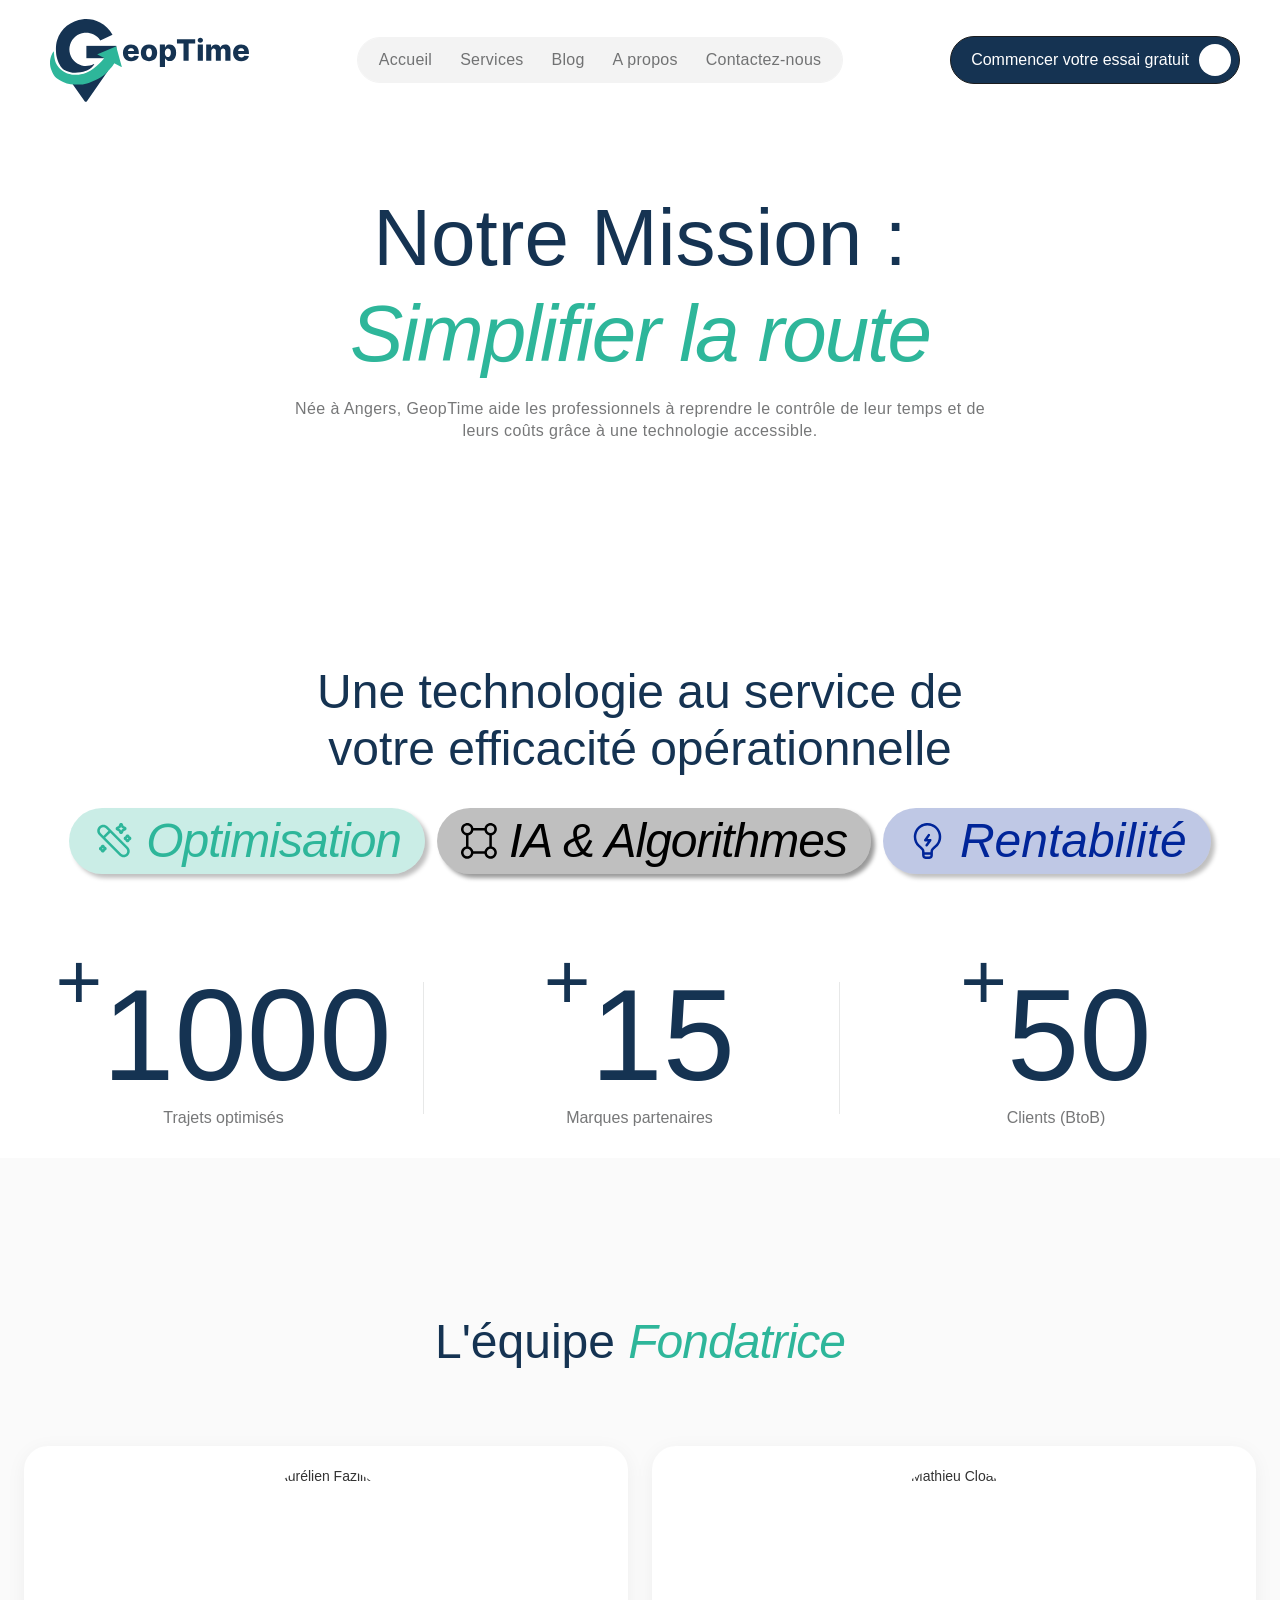
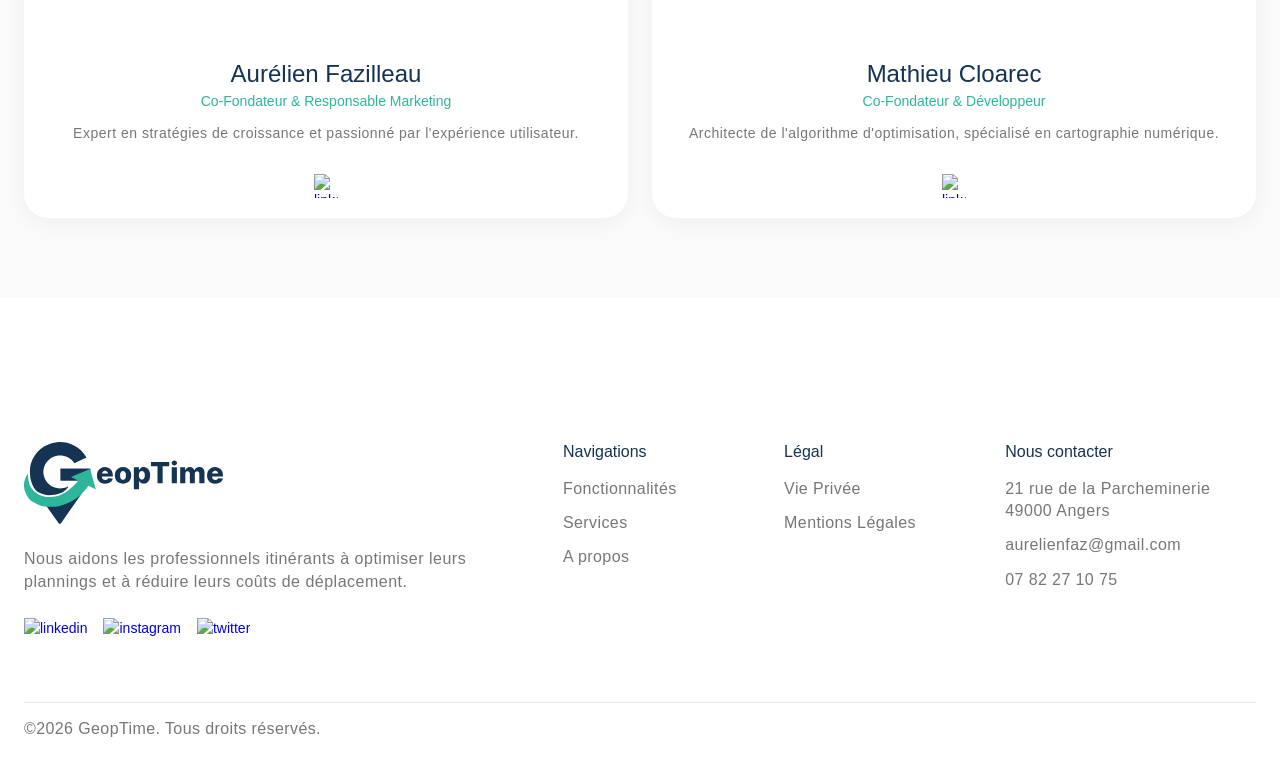
==== about.html @ b8256a30 "upload about page" ====
<!DOCTYPE html>
<html lang="fr">
<head>
    <meta charset="utf-8"/>
    <title>Qui sommes-nous ? - GeopTime</title>
    <link href="assets/style.css" rel="stylesheet" type="text/css"/>
    <link href="https://fonts.googleapis.com" rel="preconnect"/>
    <link href="https://fonts.gstatic.com" rel="preconnect" crossorigin="anonymous"/>
    <script type="text/javascript">
        WebFont.load({ google: { families: ["Inter Tight:regular,500,600,700,800,900,italic", "Instrument Serif:regular,italic"] } });
    </script>
    <link rel="icon" type="image/svg" href="assets/icon.svg">
</head>     
<body class="body">
    <div class="main">
        <div class="div-block-47">
            <div class="navbar-logo-left">
                <div role="banner" class="navbar-logo-left-container shadow-three w-nav">
                    <div class="navbar-wrapper-3">
                            <div class="div-block-2">
                                <a href="/" aria-current="page" class="navbar-brand-2 w-nav-brand w--current">
                                    <img loading="lazy" src="assets/logo_h.svg" width="200px" height="auto" alt="GeopTime" style="margin-left: 10px;"/>
                                </a>
                            </div>
                            <ul role="list" class="nav-menu-two-2 w-list-unstyled">
                                <li class="list-item-14">
                                    <a href="index.html" class="nav-link-4">Accueil</a>
                                    <a href="services.html" class="nav-link-4">Services</a>
                                    <a href="blog.html" class="nav-link-4">Blog</a>
                                    <a href="about.html" class="nav-link-4">A propos</a>
                                    <a href="contact.html" class="nav-link-4">Contactez-nous</a>
                                </li>
                            </ul>
                            <div class="div-block-50">
                                <div class="div-block-53">
                                    <img loading="lazy" alt="menu-icon" src="https://cdn.prod.website-files.com/67a5fb8bc33c7f25ab4e52d9/68e4b4ad148fb73ce88066c5_menu-icon.svg" class="image-28"/>
                                </div>
                                <a href="contact.html" class="c2a-button w-inline-block">
                                    <div class="text-block-5">Commencer votre essai gratuit</div>
                                    <div class="btn-icon">
                                        <img src="https://cdn.prod.website-files.com/67a5fb8bc33c7f25ab4e52d9/67a9e2599fa438b2b5ca91b6_arrow-top-right.png" loading="lazy" width="8" height="8" alt=""/>
                                    </div>
                                </a>
                            </div>
                        </div>
                </div>
            </div>
        </div>

        <section class="section">
            <div class="w-layout-blockcontainer container-main w-container">
                <h1 class="hero-heading-h1">Notre Mission : <br><span class="italic-span">Simplifier la route</span></h1>
                <p class="para-txt">Née à Angers, GeopTime aide les professionnels à reprendre le contrôle de leur temps et de leurs coûts grâce à une technologie accessible.</p>
            </div>
        </section>

        <section id="about-us" class="home-about-section">
                <div class="w-layout-blockcontainer container-4 w-container">
                    <div class="crafting-bedge-section">
                        <div class="heading-txt">
                            <h2 class="crafting-heading">Une technologie au service de<br>votre efficacité opérationnelle</h2>
                            <div class="bedges-wrapper">
                                <div class="creativity-bedge">
                                    <img src="assets/img/creativity.svg" loading="lazy" alt="creativity-icon" class="creativity-img"/>
                                    <p class="creativity-txt">Optimisation</p>
                                </div>
                                <div class="innovation-bedge">
                                    <img src="assets/img/innovation.svg" loading="lazy" alt="innovation-icon" class="innovation-img"/>
                                    <p class="innovation-txt">IA & Algorithmes</p>
                                </div>
                                <div class="strategy-bedge">
                                    <img src="assets/img/strategy.svg" loading="lazy" alt="strategy-icon" class="strategy-img"/>
                                    <p class="strategy-txt">Rentabilité</p>
                                </div>
                            </div>
                        </div>
                        <div class="count-block">
                            <div class="count-div-wrapper">
                                <div class="div-block-190">
                                    <div class="count-div">
                                        <p class="plus">+</p>
                                        <p class="count">1000</p>
                                    </div>
                                    <p class="descp">Trajets optimisés</p>
                                </div>
                                <div class="count-sec-divider"></div>
                            </div>
                            <div class="count-div-wrapper">
                                <div class="div-block-190">
                                    <div class="div-block-194">
                                        <p class="plus">+</p>
                                        <p class="count">15</p>
                                    </div>
                                    <p class="descp">Marques partenaires</p>
                                </div>
                                <div class="count-sec-divider"></div>
                            </div>
                            <div class="div-block-190">
                                <div class="div-block-195">
                                    <p class="plus">+</p>
                                    <p class="count">50</p>
                                </div>
                                <p class="descp">Clients (BtoB)</p>
                            </div>
                        </div>
                    </div>
                </div>
            </section>

        <section id="team" class="home-our-team-sec" style="background-color: #fafafa; padding-bottom: 80px;">
            <div class="w-layout-blockcontainer container-7 w-container">
                <div class="w-layout-grid ourteam-heading-div">
                    <h2 class="creative-mind-heading">
                        L'équipe <span class="text-span-14">Fondatrice</span>
                    </h2>
                </div>
                <div class="w-layout-grid creative-mind-wrapper" style="justify-content: center;">
                    
                    <div class="profile-card" style="background: white; padding: 20px; border-radius: 24px; box-shadow: 0 4px 20px rgba(0,0,0,0.05); text-align: center;">
                        <img src="https://media.licdn.com/dms/image/v2/D4E03AQGhKrL7Euvndg/profile-displayphoto-crop_800_800/B4EZoHq_W.IIAI-/0/1761065301917?e=1764806400&v=beta&t=icU5Evci-pTQ24hAZL6kHq4iFW3IH0SyaAVlCKSe5Kk" alt="Aurélien Fazilleau" loading="lazy" style="border-radius: 50%; width: 150px; height: 150px; object-fit: cover; margin: 0 auto;"/>
                        <div class="creative-descp-block" style="margin-top: 20px;">
                            <p class="creative-block-title">Aurélien Fazilleau</p>
                            <div class="position-txt" style="color: var(--Primary);">Co-Fondateur & Responsable Marketing</div>
                            <p class="text-block-32" style="font-size: 14px; margin-top: 10px;">Expert en stratégies de croissance et passionné par l'expérience utilisateur.</p>
                            <div class="social-link-div">
                                <a href="https://www.linkedin.com/in/aurélien-fazilleau/" class="linkedin-link w-inline-block">
                                    <img width="24" height="24" alt="linkedin" src="https://cdn.prod.website-files.com/67a5fb8bc33c7f25ab4e52d9/67addc10396a59bde77d300f_linkedin.png" loading="lazy"/>
                                </a>
                            </div>
                        </div>
                    </div>

                    <div class="profile-card" style="background: white; padding: 20px; border-radius: 24px; box-shadow: 0 4px 20px rgba(0,0,0,0.05); text-align: center;">
                        <img src="https://media.licdn.com/dms/image/v2/D4E03AQGhbPMx601xYA/profile-displayphoto-shrink_800_800/profile-displayphoto-shrink_800_800/0/1665737316664?e=1764806400&v=beta&t=yJ6EFr8HQFhx4Uvljdww2W6RZl_rxU_sUHutITCj3a4" alt="Mathieu Cloarec" loading="lazy" style="border-radius: 50%; width: 150px; height: 150px; object-fit: cover; margin: 0 auto;"/>
                        <div class="creative-descp-block" style="margin-top: 20px;">
                            <p class="creative-block-title">Mathieu Cloarec</p>
                            <div class="position-txt" style="color: var(--Primary);">Co-Fondateur & Développeur</div>
                            <p class="text-block-32" style="font-size: 14px; margin-top: 10px;">Architecte de l'algorithme d'optimisation, spécialisé en cartographie numérique.</p>
                            <div class="social-link-div">
                                <a href="https://www.linkedin.com/in/mathieu-cloarec-8116b4253/" class="linkedin-link w-inline-block">
                                    <img width="24" height="24" alt="linkedin" src="https://cdn.prod.website-files.com/67a5fb8bc33c7f25ab4e52d9/67addc10396a59bde77d300f_linkedin.png" loading="lazy"/>
                                </a>
                            </div>
                        </div>
                    </div>

                </div>
            </div>
        </section>

        <footer class="footer">
                <div class="w-layout-blockcontainer container-14 w-container">
                    <div class="w-layout-hflex grid-19">
                        <div class="footer-column-1">
                            <div>
                                <img src="assets/logo_h.svg" width="200px" height="auto" loading="lazy" alt="GeopTime"/>
                            </div>
                            <div class="text-block-32">Nous aidons les professionnels itinérants à optimiser leurs plannings et à réduire leurs coûts de déplacement.</div>
                            <div class="div-block-42">
                                <a href="https://www.linkedin.com/company/geoptimee" class="footer-social-icon w-inline-block">
                                    <img src="https://cdn.prod.website-files.com/67a5fb8bc33c7f25ab4e52d9/67b02256c742c6b7cb28f718_si-linkedin.svg" loading="lazy" alt="linkedin"/>
                                </a>
                                <a href="https://www.instagram.com/geoptime/" class="footer-social-icon w-inline-block">
                                    <img src="https://cdn.prod.website-files.com/67a5fb8bc33c7f25ab4e52d9/67b02256f67a8cad36930a39_si-insta.svg" loading="lazy" alt="instagram"/>
                                </a>
                                <a href="https://x.com/geoptime" class="footer-social-icon w-inline-block">
                                    <img src="https://cdn.prod.website-files.com/67a5fb8bc33c7f25ab4e52d9/67b02255b31413b811c048ab_si-twitter.svg" loading="lazy" alt="twitter"/>
                                </a>
                            </div>
                        </div>
                        <div class="w-layout-hflex flex-block-2">
                            <div class="footer-column-2">
                                <div class="title">Navigations</div>
                                <ul role="list" class="list-5 w-list-unstyled">
                                    <li class="list-item-9">
                                        <a href="#services" class="navigation-link for-footer w-inline-block">
                                            <div class="nav-text">Fonctionnalités</div>
                                        </a>
                                    </li>
                                    <li class="list-item-9">
                                        <a href="#services" class="navigation-link for-footer w-inline-block">
                                            <div class="nav-text">Services</div>
                                        </a>
                                    </li>
                                    <li class="list-item-9">
                                        <a href="#about-us" class="navigation-link for-footer w-inline-block">
                                            <div class="nav-text">A propos</div>
                                        </a>
                                    </li>
                                </ul>
                            </div>
                            <div class="footer-column-3">
                                <div class="title">Légal</div>
                                <ul role="list" class="list-5 w-list-unstyled">
                                    <li class="list-item-9">
                                        <a href="/terms" class="navigation-link for-footer w-inline-block">
                                            <div class="nav-text">Vie Privée</div>
                                        </a>
                                    </li>
                                    <li class="list-item-9">
                                        <a href="/legal" class="navigation-link for-footer w-inline-block">
                                            <div class="nav-text">Mentions Légales</div>
                                        </a>
                                    </li>
                                </ul>
                            </div>
                            <div class="footer-column-4">
                                <div class="title">Nous contacter</div>
                                <ul role="list" class="list-5 w-list-unstyled">
                                    <li class="list-item-9">
                                        <a href="https://maps.google.com/?q=21+rue+de+la+Parcheminerie+49000+Angers" target="_blank" class="navigation-link for-footer w-inline-block">
                                            <div class="text-block-32">21 rue de la Parcheminerie<br>49000 Angers</div>
                                        </a>
                                    </li>
                                    <li class="list-item-9">
                                        <a href="mailto:aurelienfaz@gmail.com" class="navigation-link for-footer w-inline-block">
                                            <div class="nav-text">aurelienfaz@gmail.com</div>
                                        </a>
                                    </li>
                                    <li class="list-item-9">
                                        <a href="tel:0782271075" class="navigation-link for-footer w-inline-block">
                                            <div class="nav-text">07 82 27 10 75</div>
                                        </a>
                                    </li>
                                </ul>
                            </div>
                        </div>
                    </div>
                    <div class="div-block-43">
                        <div class="w-layout-blockcontainer container-15 w-container">
                            <div class="div-block-209">
                                <div class="text-block-33">
                                    ©2026 GeopTime. Tous droits réservés.
                                </div>
                            </div>
                        </div>
                    </div>
                </div>
            </footer>
    </div>
</body>
</html>
---- assets/style.css ----
:root {
    /* Main Colors */
    --Primary: #2EB69A;
    --PrimaryRGB: 46, 182, 154;
    --PrimaryBG: rgba(var(--PrimaryRGB), 0.25);

    --Secondary: #153352;
    --SecondaryRGB: 21, 51, 82;
    --SecondaryBG: rgba(var(--SecondaryRGB), 0.25);

    --Blue: #002599;
    --BlueRGB: 0, 37, 153;
    --BlueBG: rgba(var(--BlueRGB), 0.25);

    --Black: #000000;
    --BlackRGB: 0, 0, 0;
    --BlackBG: rgba(var(--BlackRGB), 0.25);

    --White: #ffffff;
    --WhiteRGB: 255, 255, 255;
    --WhiteBG: rgba(var(--WhiteRGB), 0.25);

}

html {
  -webkit-text-size-adjust: 100%;
  -ms-text-size-adjust: 100%;
  font-family: sans-serif;
}

body {
  margin: 0;
}

article, aside, details, figcaption, figure, footer, header, hgroup, main, menu, nav, section, summary {
  display: block;
}

audio, canvas, progress, video {
  vertical-align: baseline;
  display: inline-block;
}

audio:not([controls]) {
  height: 0;
  display: none;
}

[hidden], template {
  display: none;
}

a {
  background-color: #0000;
}

a:active, a:hover {
  outline: 0;
}

abbr[title] {
  border-bottom: 1px dotted;
}

b, strong {
  font-weight: bold;
}

dfn {
  font-style: italic;
}

h1 {
  margin: .67em 0;
  font-size: 2em;
}

mark {
  color: #000;
  background: #ff0;
}

small {
  font-size: 80%;
}

sub, sup {
  vertical-align: baseline;
  font-size: 75%;
  line-height: 0;
  position: relative;
}

sup {
  top: -.5em;
}

sub {
  bottom: -.25em;
}

img {
  border: 0;
}

svg:not(:root) {
  overflow: hidden;
}

hr {
  box-sizing: content-box;
  height: 0;
}

pre {
  overflow: auto;
}

code, kbd, pre, samp {
  font-family: monospace;
  font-size: 1em;
}

button, input, optgroup, select, textarea {
  color: inherit;
  font: inherit;
  margin: 0;
}

button {
  overflow: visible;
}

button, select {
  text-transform: none;
}

button, html input[type="button"], input[type="reset"] {
  -webkit-appearance: button;
  cursor: pointer;
}

button[disabled], html input[disabled] {
  cursor: default;
}

button::-moz-focus-inner, input::-moz-focus-inner {
  border: 0;
  padding: 0;
}

input {
  line-height: normal;
}

input[type="checkbox"], input[type="radio"] {
  box-sizing: border-box;
  padding: 0;
}

input[type="number"]::-webkit-inner-spin-button, input[type="number"]::-webkit-outer-spin-button {
  height: auto;
}

input[type="search"] {
  -webkit-appearance: none;
}

input[type="search"]::-webkit-search-cancel-button, input[type="search"]::-webkit-search-decoration {
  -webkit-appearance: none;
}

legend {
  border: 0;
  padding: 0;
}

textarea {
  overflow: auto;
}

optgroup {
  font-weight: bold;
}

table {
  border-collapse: collapse;
  border-spacing: 0;
}

td, th {
  padding: 0;
}

span {color: var(--Primary);}

@font-face {
  font-family: webflow-icons;
  src: url("[data-uri]") format("truetype");
  font-weight: normal;
  font-style: normal;
}

[class^="w-icon-"], [class*=" w-icon-"] {
  speak: none;
  font-variant: normal;
  text-transform: none;
  -webkit-font-smoothing: antialiased;
  -moz-osx-font-smoothing: grayscale;
  font-style: normal;
  font-weight: normal;
  line-height: 1;
  font-family: webflow-icons !important;
}

.w-icon-slider-right:before {
  content: "";
}

.w-icon-slider-left:before {
  content: "";
}

.w-icon-nav-menu:before {
  content: "";
}

.w-icon-arrow-down:before, .w-icon-dropdown-toggle:before {
  content: "";
}

.w-icon-file-upload-remove:before {
  content: "";
}

.w-icon-file-upload-icon:before {
  content: "";
}

* {
  box-sizing: border-box;
}

html {
  height: 100%;
}

body {
  color: var(--Secondary);
  background-color: #fff;
  min-height: 100%;
  margin: 0;
  font-family: Arial, sans-serif;
  font-size: 14px;
  line-height: 20px;
}

img {
  vertical-align: middle;
  max-width: 100%;
  display: inline-block;
}

html.w-mod-touch * {
  background-attachment: scroll !important;
}

.w-block {
  display: block;
}

.w-inline-block {
  max-width: 100%;
  display: inline-block;
}

.w-clearfix:before, .w-clearfix:after {
  content: " ";
  grid-area: 1 / 1 / 2 / 2;
  display: table;
}

.w-clearfix:after {
  clear: both;
}

.w-hidden {
  display: none;
}

.w-button {
  color: #fff;
  line-height: inherit;
  cursor: pointer;
  background-color: #3898ec;
  border: 0;
  border-radius: 0;
  padding: 9px 15px;
  text-decoration: none;
  display: inline-block;
}

input.w-button {
  -webkit-appearance: button;
}

html[data-w-dynpage] [data-w-cloak] {
  color: var(--Secondary) !important;
}

.w-code-block {
  margin: unset;
}

pre.w-code-block code {
  all: inherit;
}

.w-optimization {
  display: contents;
}

.w-webflow-badge, .w-webflow-badge > img {
  box-sizing: unset;
  width: unset;
  height: unset;
  max-height: unset;
  max-width: unset;
  min-height: unset;
  min-width: unset;
  margin: unset;
  padding: unset;
  float: unset;
  clear: unset;
  border: unset;
  border-radius: unset;
  background: unset;
  background-image: unset;
  background-position: unset;
  background-size: unset;
  background-repeat: unset;
  background-origin: unset;
  background-clip: unset;
  background-attachment: unset;
  background-color: unset;
  box-shadow: unset;
  transform: unset;
  direction: unset;
  font-family: unset;
  font-weight: unset;
  color: unset;
  font-size: unset;
  line-height: unset;
  font-style: unset;
  font-variant: unset;
  text-align: unset;
  letter-spacing: unset;
  -webkit-text-decoration: unset;
  text-decoration: unset;
  text-indent: unset;
  text-transform: unset;
  list-style-type: unset;
  text-shadow: unset;
  vertical-align: unset;
  cursor: unset;
  white-space: unset;
  word-break: unset;
  word-spacing: unset;
  word-wrap: unset;
  transition: unset;
}

.w-webflow-badge {
  white-space: nowrap;
  cursor: pointer;
  box-shadow: 0 0 0 1px #0000001a, 0 1px 3px #0000001a;
  visibility: visible !important;
  opacity: 1 !important;
  z-index: 2147483647 !important;
  color: #aaadb0 !important;
  overflow: unset !important;
  background-color: #fff !important;
  border-radius: 3px !important;
  width: auto !important;
  height: auto !important;
  margin: 0 !important;
  padding: 6px !important;
  font-size: 12px !important;
  line-height: 14px !important;
  text-decoration: none !important;
  display: inline-block !important;
  position: fixed !important;
  inset: auto 12px 12px auto !important;
  transform: none !important;
}

.w-webflow-badge > img {
  position: unset;
  visibility: unset !important;
  opacity: 1 !important;
  vertical-align: middle !important;
  display: inline-block !important;
}

h1, h2, h3, h4, h5, h6 {
  margin-bottom: 10px;
  font-weight: bold;
}

h1 {
  margin-top: 20px;
  font-size: 38px;
  line-height: 44px;
}

h2 {
  margin-top: 20px;
  font-size: 32px;
  line-height: 36px;
}

h3 {
  margin-top: 20px;
  font-size: 24px;
  line-height: 30px;
}

h4 {
  margin-top: 10px;
  font-size: 18px;
  line-height: 24px;
}

h5 {
  margin-top: 10px;
  font-size: 14px;
  line-height: 20px;
}

h6 {
  margin-top: 10px;
  font-size: 12px;
  line-height: 18px;
}

p {
  margin-top: 0;
  margin-bottom: 10px;
}

blockquote {
  border-left: 5px solid #e2e2e2;
  margin: 0 0 10px;
  padding: 10px 20px;
  font-size: 18px;
  line-height: 22px;
}

figure {
  margin: 0 0 10px;
}

figcaption {
  text-align: center;
  margin-top: 5px;
}

ul, ol {
  margin-top: 0;
  margin-bottom: 10px;
  padding-left: 40px;
}

.w-list-unstyled {
  padding-left: 0;
  list-style: none;
}

.w-embed:before, .w-embed:after {
  content: " ";
  grid-area: 1 / 1 / 2 / 2;
  display: table;
}

.w-embed:after {
  clear: both;
}

.w-video {
  width: 100%;
  padding: 0;
  position: relative;
}

.w-video iframe, .w-video object, .w-video embed {
  border: none;
  width: 100%;
  height: 100%;
  position: absolute;
  top: 0;
  left: 0;
}

fieldset {
  border: 0;
  margin: 0;
  padding: 0;
}

button, [type="button"], [type="reset"] {
  cursor: pointer;
  -webkit-appearance: button;
  border: 0;
}

.w-form {
  margin: 0 0 15px;
}

.w-form-done {
  text-align: center;
  background-color: #ddd;
  padding: 20px;
  display: none;
}

.w-form-fail {
  background-color: #ffdede;
  margin-top: 10px;
  padding: 10px;
  display: none;
}

label {
  margin-bottom: 5px;
  font-weight: bold;
  display: block;
}

.w-input, .w-select {
  color: #333;
  vertical-align: middle;
  background-color: #fff;
  border: 1px solid #ccc;
  width: 100%;
  height: 38px;
  margin-bottom: 10px;
  padding: 8px 12px;
  font-size: 14px;
  line-height: 1.42857;
  display: block;
}

.w-input::placeholder, .w-select::placeholder {
  color: #999;
}

.w-input:focus, .w-select:focus {
  border-color: #3898ec;
  outline: 0;
}

.w-input[disabled], .w-select[disabled], .w-input[readonly], .w-select[readonly], fieldset[disabled] .w-input, fieldset[disabled] .w-select {
  cursor: not-allowed;
}

.w-input[disabled]:not(.w-input-disabled), .w-select[disabled]:not(.w-input-disabled), .w-input[readonly], .w-select[readonly], fieldset[disabled]:not(.w-input-disabled) .w-input, fieldset[disabled]:not(.w-input-disabled) .w-select {
  background-color: #eee;
}

textarea.w-input, textarea.w-select {
  height: auto;
}

.w-select {
  background-color: #f3f3f3;
}

.w-select[multiple] {
  height: auto;
}

.w-form-label {
  cursor: pointer;
  margin-bottom: 0;
  font-weight: normal;
  display: inline-block;
}

.w-radio {
  margin-bottom: 5px;
  padding-left: 20px;
  display: block;
}

.w-radio:before, .w-radio:after {
  content: " ";
  grid-area: 1 / 1 / 2 / 2;
  display: table;
}

.w-radio:after {
  clear: both;
}

.w-radio-input {
  float: left;
  margin: 3px 0 0 -20px;
  line-height: normal;
}

.w-file-upload {
  margin-bottom: 10px;
  display: block;
}

.w-file-upload-input {
  opacity: 0;
  z-index: -100;
  width: .1px;
  height: .1px;
  position: absolute;
  overflow: hidden;
}

.w-file-upload-default, .w-file-upload-uploading, .w-file-upload-success {
  color: #333;
  display: inline-block;
}

.w-file-upload-error {
  margin-top: 10px;
  display: block;
}

.w-file-upload-default.w-hidden, .w-file-upload-uploading.w-hidden, .w-file-upload-error.w-hidden, .w-file-upload-success.w-hidden {
  display: none;
}

.w-file-upload-uploading-btn {
  cursor: pointer;
  background-color: #fafafa;
  border: 1px solid #ccc;
  margin: 0;
  padding: 8px 12px;
  font-size: 14px;
  font-weight: normal;
  display: flex;
}

.w-file-upload-file {
  background-color: #fafafa;
  border: 1px solid #ccc;
  flex-grow: 1;
  justify-content: space-between;
  margin: 0;
  padding: 8px 9px 8px 11px;
  display: flex;
}

.w-file-upload-file-name {
  font-size: 14px;
  font-weight: normal;
  display: block;
}

.w-file-remove-link {
  cursor: pointer;
  width: auto;
  height: auto;
  margin-top: 3px;
  margin-left: 10px;
  padding: 3px;
  display: block;
}

.w-icon-file-upload-remove {
  margin: auto;
  font-size: 10px;
}

.w-file-upload-error-msg {
  color: #ea384c;
  padding: 2px 0;
  display: inline-block;
}

.w-file-upload-info {
  padding: 0 12px;
  line-height: 38px;
  display: inline-block;
}

.w-file-upload-label {
  cursor: pointer;
  background-color: #fafafa;
  border: 1px solid #ccc;
  margin: 0;
  padding: 8px 12px;
  font-size: 14px;
  font-weight: normal;
  display: inline-block;
}

.w-icon-file-upload-icon, .w-icon-file-upload-uploading {
  width: 20px;
  margin-right: 8px;
  display: inline-block;
}

.w-icon-file-upload-uploading {
  height: 20px;
}

.w-container {
  max-width: 940px;
  margin-left: auto;
  margin-right: auto;
}

.w-container:before, .w-container:after {
  content: " ";
  grid-area: 1 / 1 / 2 / 2;
  display: table;
}

.w-container:after {
  clear: both;
}

.w-container .w-row {
  margin-left: -10px;
  margin-right: -10px;
}

.w-row:before, .w-row:after {
  content: " ";
  grid-area: 1 / 1 / 2 / 2;
  display: table;
}

.w-row:after {
  clear: both;
}

.w-row .w-row {
  margin-left: 0;
  margin-right: 0;
}

.w-col {
  float: left;
  width: 100%;
  min-height: 1px;
  padding-left: 10px;
  padding-right: 10px;
  position: relative;
}

.w-col .w-col {
  padding-left: 0;
  padding-right: 0;
}

.w-col-1 {
  width: 8.33333%;
}

.w-col-2 {
  width: 16.6667%;
}

.w-col-3 {
  width: 25%;
}

.w-col-4 {
  width: 33.3333%;
}

.w-col-5 {
  width: 41.6667%;
}

.w-col-6 {
  width: 50%;
}

.w-col-7 {
  width: 58.3333%;
}

.w-col-8 {
  width: 66.6667%;
}

.w-col-9 {
  width: 75%;
}

.w-col-10 {
  width: 83.3333%;
}

.w-col-11 {
  width: 91.6667%;
}

.w-col-12 {
  width: 100%;
}

.w-hidden-main {
  display: none !important;
}

@media screen and (max-width: 991px) {
  .w-container {
    max-width: 728px;
  }

  .w-hidden-main {
    display: inherit !important;
  }

  .w-hidden-medium {
    display: none !important;
  }

  .w-col-medium-1 {
    width: 8.33333%;
  }

  .w-col-medium-2 {
    width: 16.6667%;
  }

  .w-col-medium-3 {
    width: 25%;
  }

  .w-col-medium-4 {
    width: 33.3333%;
  }

  .w-col-medium-5 {
    width: 41.6667%;
  }

  .w-col-medium-6 {
    width: 50%;
  }

  .w-col-medium-7 {
    width: 58.3333%;
  }

  .w-col-medium-8 {
    width: 66.6667%;
  }

  .w-col-medium-9 {
    width: 75%;
  }

  .w-col-medium-10 {
    width: 83.3333%;
  }

  .w-col-medium-11 {
    width: 91.6667%;
  }

  .w-col-medium-12 {
    width: 100%;
  }

  .w-col-stack {
    width: 100%;
    left: auto;
    right: auto;
  }
}

@media screen and (max-width: 767px) {
  .w-hidden-main, .w-hidden-medium {
    display: inherit !important;
  }

  .w-hidden-small {
    display: none !important;
  }

  .w-row, .w-container .w-row {
    margin-left: 0;
    margin-right: 0;
  }

  .w-col {
    width: 100%;
    left: auto;
    right: auto;
  }

  .w-col-small-1 {
    width: 8.33333%;
  }

  .w-col-small-2 {
    width: 16.6667%;
  }

  .w-col-small-3 {
    width: 25%;
  }

  .w-col-small-4 {
    width: 33.3333%;
  }

  .w-col-small-5 {
    width: 41.6667%;
  }

  .w-col-small-6 {
    width: 50%;
  }

  .w-col-small-7 {
    width: 58.3333%;
  }

  .w-col-small-8 {
    width: 66.6667%;
  }

  .w-col-small-9 {
    width: 75%;
  }

  .w-col-small-10 {
    width: 83.3333%;
  }

  .w-col-small-11 {
    width: 91.6667%;
  }

  .w-col-small-12 {
    width: 100%;
  }
}

@media screen and (max-width: 479px) {
  .w-container {
    max-width: none;
  }

  .w-hidden-main, .w-hidden-medium, .w-hidden-small {
    display: inherit !important;
  }

  .w-hidden-tiny {
    display: none !important;
  }

  .w-col {
    width: 100%;
  }

  .w-col-tiny-1 {
    width: 8.33333%;
  }

  .w-col-tiny-2 {
    width: 16.6667%;
  }

  .w-col-tiny-3 {
    width: 25%;
  }

  .w-col-tiny-4 {
    width: 33.3333%;
  }

  .w-col-tiny-5 {
    width: 41.6667%;
  }

  .w-col-tiny-6 {
    width: 50%;
  }

  .w-col-tiny-7 {
    width: 58.3333%;
  }

  .w-col-tiny-8 {
    width: 66.6667%;
  }

  .w-col-tiny-9 {
    width: 75%;
  }

  .w-col-tiny-10 {
    width: 83.3333%;
  }

  .w-col-tiny-11 {
    width: 91.6667%;
  }

  .w-col-tiny-12 {
    width: 100%;
  }
}

.w-widget {
  position: relative;
}

.w-widget-map {
  width: 100%;
  height: 400px;
}

.w-widget-map label {
  width: auto;
  display: inline;
}

.w-widget-map img {
  max-width: inherit;
}

.w-widget-map .gm-style-iw {
  text-align: center;
}

.w-widget-map .gm-style-iw > button {
  display: none !important;
}

.w-widget-twitter {
  overflow: hidden;
}

.w-widget-twitter-count-shim {
  vertical-align: top;
  text-align: center;
  background: #fff;
  border: 1px solid #758696;
  border-radius: 3px;
  width: 28px;
  height: 20px;
  display: inline-block;
  position: relative;
}

.w-widget-twitter-count-shim * {
  pointer-events: none;
  -webkit-user-select: none;
  user-select: none;
}

.w-widget-twitter-count-shim .w-widget-twitter-count-inner {
  text-align: center;
  color: #999;
  font-family: serif;
  font-size: 15px;
  line-height: 12px;
  position: relative;
}

.w-widget-twitter-count-shim .w-widget-twitter-count-clear {
  display: block;
  position: relative;
}

.w-widget-twitter-count-shim.w--large {
  width: 36px;
  height: 28px;
}

.w-widget-twitter-count-shim.w--large .w-widget-twitter-count-inner {
  font-size: 18px;
  line-height: 18px;
}

.w-widget-twitter-count-shim:not(.w--vertical) {
  margin-left: 5px;
  margin-right: 8px;
}

.w-widget-twitter-count-shim:not(.w--vertical).w--large {
  margin-left: 6px;
}

.w-widget-twitter-count-shim:not(.w--vertical):before, .w-widget-twitter-count-shim:not(.w--vertical):after {
  content: " ";
  pointer-events: none;
  border: solid #0000;
  width: 0;
  height: 0;
  position: absolute;
  top: 50%;
  left: 0;
}

.w-widget-twitter-count-shim:not(.w--vertical):before {
  border-width: 4px;
  border-color: #75869600 #5d6c7b #75869600 #75869600;
  margin-top: -4px;
  margin-left: -9px;
}

.w-widget-twitter-count-shim:not(.w--vertical).w--large:before {
  border-width: 5px;
  margin-top: -5px;
  margin-left: -10px;
}

.w-widget-twitter-count-shim:not(.w--vertical):after {
  border-width: 4px;
  border-color: #fff0 #fff #fff0 #fff0;
  margin-top: -4px;
  margin-left: -8px;
}

.w-widget-twitter-count-shim:not(.w--vertical).w--large:after {
  border-width: 5px;
  margin-top: -5px;
  margin-left: -9px;
}

.w-widget-twitter-count-shim.w--vertical {
  width: 61px;
  height: 33px;
  margin-bottom: 8px;
}

.w-widget-twitter-count-shim.w--vertical:before, .w-widget-twitter-count-shim.w--vertical:after {
  content: " ";
  pointer-events: none;
  border: solid #0000;
  width: 0;
  height: 0;
  position: absolute;
  top: 100%;
  left: 50%;
}

.w-widget-twitter-count-shim.w--vertical:before {
  border-width: 5px;
  border-color: #5d6c7b #75869600 #75869600;
  margin-left: -5px;
}

.w-widget-twitter-count-shim.w--vertical:after {
  border-width: 4px;
  border-color: #fff #fff0 #fff0;
  margin-left: -4px;
}

.w-widget-twitter-count-shim.w--vertical .w-widget-twitter-count-inner {
  font-size: 18px;
  line-height: 22px;
}

.w-widget-twitter-count-shim.w--vertical.w--large {
  width: 76px;
}

.w-background-video {
  color: #fff;
  height: 500px;
  position: relative;
  overflow: hidden;
}

.w-background-video > video {
  object-fit: cover;
  z-index: -100;
  background-position: 50%;
  background-size: cover;
  width: 100%;
  height: 100%;
  margin: auto;
  position: absolute;
  inset: -100%;
}

.w-background-video > video::-webkit-media-controls-start-playback-button {
  -webkit-appearance: none;
  display: none !important;
}

.w-background-video--control {
  background-color: #0000;
  padding: 0;
  position: absolute;
  bottom: 1em;
  right: 1em;
}

.w-background-video--control > [hidden] {
  display: none !important;
}

.w-slider {
  text-align: center;
  clear: both;
  -webkit-tap-highlight-color: #0000;
  tap-highlight-color: #0000;
  background: #ddd;
  height: 300px;
  position: relative;
}

.w-slider-mask {
  z-index: 1;
  white-space: nowrap;
  height: 100%;
  display: block;
  position: relative;
  left: 0;
  right: 0;
  overflow: hidden;
}

.w-slide {
  vertical-align: top;
  white-space: normal;
  text-align: left;
  width: 100%;
  height: 100%;
  display: inline-block;
  position: relative;
}

.w-slider-nav {
  z-index: 2;
  text-align: center;
  -webkit-tap-highlight-color: #0000;
  tap-highlight-color: #0000;
  height: 40px;
  margin: auto;
  padding-top: 10px;
  position: absolute;
  inset: auto 0 0;
}

.w-slider-nav.w-round > div {
  border-radius: 100%;
}

.w-slider-nav.w-num > div {
  font-size: inherit;
  line-height: inherit;
  width: auto;
  height: auto;
  padding: .2em .5em;
}

.w-slider-nav.w-shadow > div {
  box-shadow: 0 0 3px #3336;
}

.w-slider-nav-invert {
  color: #fff;
}

.w-slider-nav-invert > div {
  background-color: #2226;
}

.w-slider-nav-invert > div.w-active {
  background-color: #222;
}

.w-slider-dot {
  cursor: pointer;
  background-color: #fff6;
  width: 1em;
  height: 1em;
  margin: 0 3px .5em;
  transition: background-color .1s, color .1s;
  display: inline-block;
  position: relative;
}

.w-slider-dot.w-active {
  background-color: #fff;
}

.w-slider-dot:focus {
  outline: none;
  box-shadow: 0 0 0 2px #fff;
}

.w-slider-dot:focus.w-active {
  box-shadow: none;
}

.w-slider-arrow-left, .w-slider-arrow-right {
  cursor: pointer;
  color: #fff;
  -webkit-tap-highlight-color: #0000;
  tap-highlight-color: #0000;
  -webkit-user-select: none;
  user-select: none;
  width: 80px;
  margin: auto;
  font-size: 40px;
  position: absolute;
  inset: 0;
  overflow: hidden;
}

.w-slider-arrow-left [class^="w-icon-"], .w-slider-arrow-right [class^="w-icon-"], .w-slider-arrow-left [class*=" w-icon-"], .w-slider-arrow-right [class*=" w-icon-"] {
  position: absolute;
}

.w-slider-arrow-left:focus, .w-slider-arrow-right:focus {
  outline: 0;
}

.w-slider-arrow-left {
  z-index: 3;
  right: auto;
}

.w-slider-arrow-right {
  z-index: 4;
  left: auto;
}

.w-icon-slider-left, .w-icon-slider-right {
  width: 1em;
  height: 1em;
  margin: auto;
  inset: 0;
}

.w-slider-aria-label {
  clip: rect(0 0 0 0);
  border: 0;
  width: 1px;
  height: 1px;
  margin: -1px;
  padding: 0;
  position: absolute;
  overflow: hidden;
}

.w-slider-force-show {
  display: block !important;
}

.w-dropdown {
  text-align: left;
  z-index: 900;
  margin-left: auto;
  margin-right: auto;
  display: inline-block;
  position: relative;
}

.w-dropdown-btn, .w-dropdown-toggle, .w-dropdown-link {
  vertical-align: top;
  color: #222;
  text-align: left;
  white-space: nowrap;
  margin-left: auto;
  margin-right: auto;
  padding: 20px;
  text-decoration: none;
  position: relative;
}

.w-dropdown-toggle {
  -webkit-user-select: none;
  user-select: none;
  cursor: pointer;
  padding-right: 40px;
  display: inline-block;
}

.w-dropdown-toggle:focus {
  outline: 0;
}

.w-icon-dropdown-toggle {
  width: 1em;
  height: 1em;
  margin: auto 20px auto auto;
  position: absolute;
  top: 0;
  bottom: 0;
  right: 0;
}

.w-dropdown-list {
  background: #ddd;
  min-width: 100%;
  display: none;
  position: absolute;
}

.w-dropdown-list.w--open {
  display: block;
}

.w-dropdown-link {
  color: #222;
  padding: 10px 20px;
  display: block;
}

.w-dropdown-link.w--current {
  color: #0082f3;
}

.w-dropdown-link:focus {
  outline: 0;
}

@media screen and (max-width: 767px) {
  .w-nav-brand {
    padding-left: 10px;
  }
}

.w-lightbox-backdrop {
  cursor: auto;
  letter-spacing: normal;
  text-indent: 0;
  text-shadow: none;
  text-transform: none;
  visibility: visible;
  white-space: normal;
  word-break: normal;
  word-spacing: normal;
  word-wrap: normal;
  color: #fff;
  text-align: center;
  z-index: 2000;
  opacity: 0;
  -webkit-user-select: none;
  -moz-user-select: none;
  -webkit-tap-highlight-color: transparent;
  background: #000000e6;
  outline: 0;
  font-family: Helvetica Neue, Helvetica, Ubuntu, Segoe UI, Verdana, sans-serif;
  font-size: 17px;
  font-style: normal;
  font-weight: 300;
  line-height: 1.2;
  list-style: disc;
  position: fixed;
  inset: 0;
  -webkit-transform: translate(0);
}

.w-lightbox-backdrop, .w-lightbox-container {
  -webkit-overflow-scrolling: touch;
  height: 100%;
  overflow: auto;
}

.w-lightbox-content {
  height: 100vh;
  position: relative;
  overflow: hidden;
}

.w-lightbox-view {
  opacity: 0;
  width: 100vw;
  height: 100vh;
  position: absolute;
}

.w-lightbox-view:before {
  content: "";
  height: 100vh;
}

.w-lightbox-group, .w-lightbox-group .w-lightbox-view, .w-lightbox-group .w-lightbox-view:before {
  height: 86vh;
}

.w-lightbox-frame, .w-lightbox-view:before {
  vertical-align: middle;
  display: inline-block;
}

.w-lightbox-figure {
  margin: 0;
  position: relative;
}

.w-lightbox-group .w-lightbox-figure {
  cursor: pointer;
}

.w-lightbox-img {
  width: auto;
  max-width: none;
  height: auto;
}

.w-lightbox-image {
  float: none;
  max-width: 100vw;
  max-height: 100vh;
  display: block;
}

.w-lightbox-group .w-lightbox-image {
  max-height: 86vh;
}

.w-lightbox-caption {
  text-align: left;
  text-overflow: ellipsis;
  white-space: nowrap;
  background: #0006;
  padding: .5em 1em;
  position: absolute;
  bottom: 0;
  left: 0;
  right: 0;
  overflow: hidden;
}

.w-lightbox-embed {
  width: 100%;
  height: 100%;
  position: absolute;
  inset: 0;
}

.w-lightbox-control {
  cursor: pointer;
  background-position: center;
  background-repeat: no-repeat;
  background-size: 24px;
  width: 4em;
  transition: all .3s;
  position: absolute;
  top: 0;
}

.w-lightbox-left {
  background-image: url("[data-uri]");
  display: none;
  bottom: 0;
  left: 0;
}

.w-lightbox-right {
  background-image: url("[data-uri]");
  display: none;
  bottom: 0;
  right: 0;
}

.w-lightbox-close {
  background-image: url("[data-uri]");
  background-size: 18px;
  height: 2.6em;
  right: 0;
}

.w-lightbox-strip {
  white-space: nowrap;
  padding: 0 1vh;
  line-height: 0;
  position: absolute;
  bottom: 0;
  left: 0;
  right: 0;
  overflow: auto hidden;
}

.w-lightbox-item {
  box-sizing: content-box;
  cursor: pointer;
  width: 10vh;
  padding: 2vh 1vh;
  display: inline-block;
  -webkit-transform: translate3d(0, 0, 0);
}

.w-lightbox-active {
  opacity: .3;
}

.w-lightbox-thumbnail {
  background: #222;
  height: 10vh;
  position: relative;
  overflow: hidden;
}

.w-lightbox-thumbnail-image {
  position: absolute;
  top: 0;
  left: 0;
}

.w-lightbox-thumbnail .w-lightbox-tall {
  width: 100%;
  top: 50%;
  transform: translate(0, -50%);
}

.w-lightbox-thumbnail .w-lightbox-wide {
  height: 100%;
  left: 50%;
  transform: translate(-50%);
}

.w-lightbox-spinner {
  box-sizing: border-box;
  border: 5px solid #0006;
  border-radius: 50%;
  width: 40px;
  height: 40px;
  margin-top: -20px;
  margin-left: -20px;
  animation: .8s linear infinite spin;
  position: absolute;
  top: 50%;
  left: 50%;
}

.w-lightbox-spinner:after {
  content: "";
  border: 3px solid #0000;
  border-bottom-color: #fff;
  border-radius: 50%;
  position: absolute;
  inset: -4px;
}

.w-lightbox-hide {
  display: none;
}

.w-lightbox-noscroll {
  overflow: hidden;
}

@media (min-width: 768px) {
  .w-lightbox-content {
    height: 96vh;
    margin-top: 2vh;
  }

  .w-lightbox-view, .w-lightbox-view:before {
    height: 96vh;
  }

  .w-lightbox-group, .w-lightbox-group .w-lightbox-view, .w-lightbox-group .w-lightbox-view:before {
    height: 84vh;
  }

  .w-lightbox-image {
    max-width: 96vw;
    max-height: 96vh;
  }

  .w-lightbox-group .w-lightbox-image {
    max-width: 82.3vw;
    max-height: 84vh;
  }

  .w-lightbox-left, .w-lightbox-right {
    opacity: .5;
    display: block;
  }

  .w-lightbox-close {
    opacity: .8;
  }

  .w-lightbox-control:hover {
    opacity: 1;
  }
}

.w-lightbox-inactive, .w-lightbox-inactive:hover {
  opacity: 0;
}

.w-richtext:before, .w-richtext:after {
  content: " ";
  grid-area: 1 / 1 / 2 / 2;
  display: table;
}

.w-richtext:after {
  clear: both;
}

.w-richtext[contenteditable="true"]:before, .w-richtext[contenteditable="true"]:after {
  white-space: initial;
}

.w-richtext ol, .w-richtext ul {
  overflow: hidden;
}

.w-richtext .w-richtext-figure-selected.w-richtext-figure-type-video div:after, .w-richtext .w-richtext-figure-selected[data-rt-type="video"] div:after, .w-richtext .w-richtext-figure-selected.w-richtext-figure-type-image div, .w-richtext .w-richtext-figure-selected[data-rt-type="image"] div {
  outline: 2px solid #2895f7;
}

.w-richtext figure.w-richtext-figure-type-video > div:after, .w-richtext figure[data-rt-type="video"] > div:after {
  content: "";
  display: none;
  position: absolute;
  inset: 0;
}

.w-richtext figure {
  max-width: 60%;
  position: relative;
}

.w-richtext figure > div:before {
  cursor: default !important;
}

.w-richtext figure img {
  width: 100%;
}

.w-richtext figure figcaption.w-richtext-figcaption-placeholder {
  opacity: .6;
}

.w-richtext figure div {
  color: #0000;
  font-size: 0;
}

.w-richtext figure.w-richtext-figure-type-image, .w-richtext figure[data-rt-type="image"] {
  display: table;
}

.w-richtext figure.w-richtext-figure-type-image > div, .w-richtext figure[data-rt-type="image"] > div {
  display: inline-block;
}

.w-richtext figure.w-richtext-figure-type-image > figcaption, .w-richtext figure[data-rt-type="image"] > figcaption {
  caption-side: bottom;
  display: table-caption;
}

.w-richtext figure.w-richtext-figure-type-video, .w-richtext figure[data-rt-type="video"] {
  width: 60%;
  height: 0;
}

.w-richtext figure.w-richtext-figure-type-video iframe, .w-richtext figure[data-rt-type="video"] iframe {
  width: 100%;
  height: 100%;
  position: absolute;
  top: 0;
  left: 0;
}

.w-richtext figure.w-richtext-figure-type-video > div, .w-richtext figure[data-rt-type="video"] > div {
  width: 100%;
}

.w-richtext figure.w-richtext-align-center {
  clear: both;
  margin-left: auto;
  margin-right: auto;
}

.w-richtext figure.w-richtext-align-center.w-richtext-figure-type-image > div, .w-richtext figure.w-richtext-align-center[data-rt-type="image"] > div {
  max-width: 100%;
}

.w-richtext figure.w-richtext-align-normal {
  clear: both;
}

.w-richtext figure.w-richtext-align-fullwidth {
  text-align: center;
  clear: both;
  width: 100%;
  max-width: 100%;
  margin-left: auto;
  margin-right: auto;
  display: block;
}

.w-richtext figure.w-richtext-align-fullwidth > div {
  padding-bottom: inherit;
  display: inline-block;
}

.w-richtext figure.w-richtext-align-fullwidth > figcaption {
  display: block;
}

.w-richtext figure.w-richtext-align-floatleft {
  float: left;
  clear: none;
  margin-right: 15px;
}

.w-richtext figure.w-richtext-align-floatright {
  float: right;
  clear: none;
  margin-left: 15px;
}

.w-nav {
  z-index: 1000;
  background: #ddd;
  position: relative;
}

.w-nav:before, .w-nav:after {
  content: " ";
  grid-area: 1 / 1 / 2 / 2;
  display: table;
}

.w-nav:after {
  clear: both;
}

.w-nav-brand {
  float: left;
  color: #333;
  text-decoration: none;
  position: relative;
}

.w-nav-link {
  vertical-align: top;
  color: #222;
  text-align: left;
  margin-left: auto;
  margin-right: auto;
  padding: 20px;
  text-decoration: none;
  display: inline-block;
  position: relative;
}

.w-nav-link.w--current {
  color: #0082f3;
}

.w-nav-menu {
  float: right;
  position: relative;
}

[data-nav-menu-open] {
  text-align: center;
  background: #c8c8c8;
  min-width: 200px;
  position: absolute;
  top: 100%;
  left: 0;
  right: 0;
  overflow: visible;
  display: block !important;
}

.w--nav-link-open {
  display: block;
  position: relative;
}

.w-nav-overlay {
  width: 100%;
  display: none;
  position: absolute;
  top: 100%;
  left: 0;
  right: 0;
  overflow: hidden;
}

.w-nav-overlay [data-nav-menu-open] {
  top: 0;
}

.w-nav[data-animation="over-left"] .w-nav-overlay {
  width: auto;
}

.w-nav[data-animation="over-left"] .w-nav-overlay, .w-nav[data-animation="over-left"] [data-nav-menu-open] {
  z-index: 1;
  top: 0;
  right: auto;
}

.w-nav[data-animation="over-right"] .w-nav-overlay {
  width: auto;
}

.w-nav[data-animation="over-right"] .w-nav-overlay, .w-nav[data-animation="over-right"] [data-nav-menu-open] {
  z-index: 1;
  top: 0;
  left: auto;
}

.w-nav-button {
  float: right;
  cursor: pointer;
  -webkit-tap-highlight-color: #0000;
  tap-highlight-color: #0000;
  -webkit-user-select: none;
  user-select: none;
  padding: 18px;
  font-size: 24px;
  display: none;
  position: relative;
}

.w-nav-button:focus {
  outline: 0;
}

.w-nav-button.w--open {
  color: #fff;
  background-color: #c8c8c8;
}

.w-nav[data-collapse="all"] .w-nav-menu {
  display: none;
}

.w-nav[data-collapse="all"] .w-nav-button, .w--nav-dropdown-open, .w--nav-dropdown-toggle-open {
  display: block;
}

.w--nav-dropdown-list-open {
  position: static;
}

@media screen and (max-width: 991px) {
  .w-nav[data-collapse="medium"] .w-nav-menu {
    display: none;
  }

  .w-nav[data-collapse="medium"] .w-nav-button {
    display: block;
  }
}

@media screen and (max-width: 767px) {
  .w-nav[data-collapse="small"] .w-nav-menu {
    display: none;
  }

  .w-nav[data-collapse="small"] .w-nav-button {
    display: block;
  }

  .w-nav-brand {
    padding-left: 10px;
  }
}

@media screen and (max-width: 479px) {
  .w-nav[data-collapse="tiny"] .w-nav-menu {
    display: none;
  }

  .w-nav[data-collapse="tiny"] .w-nav-button {
    display: block;
  }
}

.w-tabs {
  position: relative;
}

.w-tabs:before, .w-tabs:after {
  content: " ";
  grid-area: 1 / 1 / 2 / 2;
  display: table;
}

.w-tabs:after {
  clear: both;
}

.w-tab-menu {
  position: relative;
}

.w-tab-link {
  vertical-align: top;
  text-align: left;
  cursor: pointer;
  color: #222;
  background-color: #ddd;
  padding: 9px 30px;
  text-decoration: none;
  display: inline-block;
  position: relative;
}

.w-tab-link.w--current {
  background-color: #c8c8c8;
}

.w-tab-link:focus {
  outline: 0;
}

.w-tab-content {
  display: block;
  position: relative;
  overflow: hidden;
}

.w-tab-pane {
  display: none;
  position: relative;
}

.w--tab-active {
  display: block;
}

@media screen and (max-width: 479px) {
  .w-tab-link {
    display: block;
  }
}

.w-ix-emptyfix:after {
  content: "";
}

@keyframes spin {
  0% {
    transform: rotate(0);
  }

  100% {
    transform: rotate(360deg);
  }
}

.w-dyn-empty {
  background-color: #ddd;
  padding: 10px;
}

.w-dyn-hide, .w-dyn-bind-empty, .w-condition-invisible {
  display: none !important;
}

.wf-layout-layout {
  display: grid;
}

:root {
  --container-lg: 1272px;
  --inter: "Inter Tight", sans-serif;
  --large-button-size: 64px;
  --violet-100: #4928fd;
  --regular-medium: 16px;
  --white-100: white;
  --medium-button-size: 48px;
  --black-100: #1b1d1e;
  --instrument: "Instrument Serif", sans-serif;
  --heading-h5-desktop: 24px;
  --black-10: #1b1d1e1a;
  --regular-small: 14px;
  --heading-h3-desktop: 48px;
  --black-60: #1b1d1e99;
  --white-60: #fff9;
  --yellow-100: #f6e683;
  --heading-h2-desktop: 72px;
  --black-50: #1b1d1e0d;
  --white-10: #ffffff1a;
  --heading-h6-desktop: 20px;
  --heading-h4-desktop: 32px;
  --header-h1-desktop: 130px;
  --violet-20: #4928fd33;
  --orange-100: #ffaf68;
  --orange-20: #ffaf6833;
  --yellow-20: #f6e68333;
  --green-100: #79d45e;
  --green-20: #79d45e33;
  --purple-100: #b981ed;
  --purple-20: #b981ed33;
  --pink-100: #f4889a;
  --pink-20: #f4889a33;
  --blue-100: #70b5ff;
  --blue-20: #70b5ff33;
  --container-md: 738px;
  --container-sm: 290px;
  --black-40: #1b1d1e66;
}

.w-layout-blockcontainer {
  max-width: 940px;
  margin-left: auto;
  margin-right: auto;
  display: block;
}

.w-layout-grid {
  grid-row-gap: 16px;
  grid-column-gap: 16px;
  grid-template-rows: auto auto;
  grid-template-columns: 1fr 1fr;
  grid-auto-columns: 1fr;
  display: grid;
}

.w-layout-hflex {
  flex-direction: row;
  align-items: flex-start;
  display: flex;
}

@media screen and (max-width: 991px) {
  .w-layout-blockcontainer {
    max-width: 728px;
  }
}

@media screen and (max-width: 767px) {
  .w-layout-blockcontainer {
    max-width: none;
  }
}

body {
  color: #333;
  font-family: Arial, Helvetica Neue, Helvetica, sans-serif;
  font-size: 14px;
  line-height: 20px;
}

a {
  text-decoration: underline;
}

.navbar-logo-left-container {
  z-index: 5;
  background-color: #0000;
  width: 1030px;
  max-width: 100%;
  margin-left: auto;
  margin-right: auto;
  padding: 15px 20px;
}

.navbar-logo-left-container.shadow-three {
  max-width: var(--container-lg);
  width: 100%;
  max-width: 1520px;
  margin-bottom: 0;
  margin-right: auto;
  padding: 10px 25px;
}

.body {
  font-family: var(--inter);
}

.button {
  height: var(--large-button-size);
  border: 1px solid var(--Secondary);
  background-color: var(--Secondary);
  border-radius: 33px;
  justify-content: space-between;
  align-items: center;
  width: 256px;
  padding: 8px 12px 8px 20px;
  font-size: 16px;
  line-height: 20px;
  text-decoration: none;
  display: flex;
}

.button:hover {
  border: 1px solid var(--Primary);
  background-color: var(--Primary);
}

.section {
  background-image: none;
  margin-top: 0;
  margin-bottom: 0;
  padding-top: 190px;
  padding-bottom: 60px;
  position: relative;
}

.button-primary-2 {
  color: #fff;
  font-size: var(--regular-medium);
  letter-spacing: 1px;
  text-transform: capitalize;
  background-color: #1a1b1f;
  border-radius: 25px;
  padding: 12px 8px 12px 20px;
  font-weight: 400;
  line-height: 20px;
  transition: all .2s;
}

.button-primary-2:hover {
  color: #fff;
  background-color: #32343a;
}

.button-primary-2:active {
  background-color: #43464d;
}

.avatar-wrapper {
  grid-column-gap: 16px;
  grid-row-gap: 16px;
  justify-content: center;
  align-items: center;
  display: flex;
}

.avatar-img {
  border: 2px solid var(--white-100);
  border-radius: 100%;
  margin-left: -9px;
}

.c2a-button {
  box-sizing: border-box;
  height: var(--medium-button-size);
  grid-column-gap: 10px;
  grid-row-gap: 10px;
  border: 1px solid var(--black-100);
  background-color: var(--Secondary);
  color: var(--White);
  font-size: var(--regular-medium);
  line-height: var(--medium-button-size);
  text-align: center;
  -webkit-text-fill-color: inherit;
  background-clip: border-box;
  border-radius: 25px;
  flex-flow: row;
  justify-content: center;
  align-items: center;
  margin-left: 0;
  margin-right: 0;
  padding: 8px 8px 8px 20px;
  text-decoration: none;
  display: flex;
}

.c2a-button:hover {
  border: 1px solid var(--Black);
  background-color: var(--White);
  color: var(--Black);
}

.text-block-5 {
  text-decoration: none;
}

.btn-icon {
  background-color: var(--white-100);
  border-radius: 25px;
  justify-content: center;
  align-items: center;
  width: 32px;
  height: 32px;
  display: flex;
}

.text-block-6 {
  color: var(--white-100);
  text-align: left;
  font-weight: 500;
  line-height: 140%;
  text-decoration: none;
  text-transform: uppercase;
}

.text-block-6:hover {
  -webkit-text-stroke-color: var(--violet-100);
}

.arrow-div {
  background-color: var(--white-100);
  border-radius: 45px;
  justify-content: center;
  align-items: center;
  width: 40px;
  height: 40px;
  display: flex;
}

.home-map-bg {
    position: absolute;
    top: 0;
    left: 0;
    width: 100%;
    height: 100%;
    z-index: 0;
    overflow: hidden;
    pointer-events: none;
}

.home-map-bg svg {
    display: block;
    width: 100vw;
    height: 100%;
    object-fit: cover;
    filter: blur(0.5px);
}

.home-map-bg circle {
    border: 1px solid white;
    animation: pulsePoint 2s infinite ease-in-out;
}

@keyframes pulsePoint {
    0%, 100% { transform: scale(1); opacity: 0.8; }
    50% { transform: scale(1.2); opacity: 1; }
}

.container-main {
    position: relative;
    z-index: 2;
}

.section#home {
    position: relative;
    width: 100%;
    overflow: hidden;
    background-color: #ffffff;
}

.home-logo-section {
  padding-top: 80px;
  padding-bottom: 0;
}

.logo-sec-container {
  max-width: var(--container-lg);
}

.home-about-section {
  padding-top: 160px;
  padding-bottom: 0;
  font-weight: 500;
  line-height: 120%;
}

.container-4 {
  max-width: var(--container-lg);
  padding-left: 20px;
  padding-right: 20px;
}

.container-5 {
  max-width: var(--container-lg);
  padding: 160px 20px 0;
}

.home-heading-h2 {
  color: var(--Secondary);
  text-align: center;
  max-width: 425px;
  margin-top: 0;
  margin-bottom: 0;
  font-size: 48px;
  font-weight: 500;
  line-height: 120%;
}

.span-txt {
  font-family: var(--instrument);
  letter-spacing: -1px;
  font-style: italic;
}

.innovation-heading-div {
  max-width: var(--container-lg);
  grid-template-rows: auto;
  grid-template-columns: 1fr 1fr 1fr;
  grid-auto-flow: row;
  place-content: center;
  place-items: center;
  display: flex;
}

.innovation-grid {
  max-width: var(--container-lg);
  grid-column-gap: 24px;
  grid-row-gap: 24px;
  grid-template-rows: auto;
  grid-template-columns: 1fr 1fr 1fr 1fr 1fr;
  grid-auto-columns: 1fr;
  justify-content: flex-start;
  align-items: stretch;
  margin-top: 64px;
  display: grid;
}

.call-to-action {
  background-color: var(--Secondary);
  border-radius: 24px;
  margin-top: 48px;
  padding: 32px 48px;
  box-shadow: 4px 4px 4px rgba(0, 0, 0, 0.25);
}

.title-1 {
  color: var(--white-100);
  font-size: var(--heading-h5-desktop);
  line-height: var(--heading-h5-desktop);
  font-weight: 500;
}

.title-2 {
  color: var(--white-100);
  font-size: var(--heading-h5-desktop);
  line-height: var(--heading-h5-desktop);
  letter-spacing: normal;
  margin-top: 2px;
  margin-bottom: 0;
  font-weight: 500;
}

.collabrator-wrapper {
  grid-column-gap: 20px;
  grid-row-gap: 20px;
  flex-flow: wrap;
  justify-content: space-between;
  align-items: center;
  display: flex;
}

.let-s-collaborate {
  height: var(--medium-button-size);
  grid-column-gap: 16px;
  grid-row-gap: 16px;
  border: 1px solid var(--White);
  background-color: var(--White);
  color: var(--Secondary);
  font-size: var(--regular-medium);
  line-height: var(--regular-medium);
  text-align: center;
  border-radius: 45px;
  justify-content: center;
  align-items: center;
  padding-left: 20px;
  padding-right: 8px;
  font-weight: 500;
  text-decoration: none;
  display: inline-flex;
}

.let-s-collaborate:hover {
  color: var(--White);
  border: 1px solid var(--White);
  background-color: var(--Secondary);
}

.text-block-13 {
  text-decoration: none;
}

.div-block-21 {
  background-color: var(--Secondary);
  border-radius: 40px;
  justify-content: center;
  align-items: center;
  width: 32px;
  height: 32px;
  display: flex;
}

.collabrator-btn-div {
  grid-column-gap: 12px;
  grid-row-gap: 12px;
  justify-content: center;
  align-items: center;
  display: flex;
}

.back-to-home-btn {
  grid-column-gap: 16px;
  grid-row-gap: 16px;
  border: 1px solid var(--white-100);
  background-color: var(--Secondary);
  color: var(--white-100);
  font-size: var(--regular-medium);
  line-height: var(--regular-medium);
  border-radius: 45px;
  justify-content: center;
  align-items: center;
  padding: 9px 8px 9px 20px;
  font-weight: 500;
  text-decoration: none;
  display: flex;
}

.back-to-home-btn:hover {
  color: var(--Secondary);
  border: 1px solid var(--black-100);
  background-color: var(--white-100);
}

.div-block-23 {
  background-color: var(--white-100);
  border-radius: 40px;
  justify-content: center;
  align-items: center;
  width: 32px;
  height: 32px;
  display: flex;
}

.home-our-work-section {
  padding-top: 160px;
  padding-bottom: 0;
}

.container-6 {
  max-width: var(--container-lg);
  margin-top: 5rem;
  padding-left: 20px;
  padding-right: 20px;
}

.heading-div {
  grid-template-rows: auto;
  grid-template-columns: 1fr;
  justify-content: center;
  align-items: center;
  display: flex;
}

.our-work-heading {
  color: var(--Secondary);
  text-align: center;
  margin-top: 0;
  margin-bottom: 0;
  font-size: 48px;
  font-weight: 500;
  line-height: 120%;
}

.avatar {
  border-radius: 16px;
  box-shadow: 4px 4px 4px rgba(0, 0, 0, 0.25);
}

.small-card {
  grid-column-gap: 12px;
  grid-row-gap: 12px;
  flex-flow: column;
  justify-content: flex-start;
  align-items: flex-start;
  display: flex;
}

.heading-7 {
  color: var(--Secondary);
  font-size: var(--heading-h5-desktop);
  line-height: var(--heading-h5-desktop);
  margin-top: 10px;
  margin-bottom: 0;
  font-weight: 500;
}

.chips {
  grid-column-gap: 12px;
  grid-row-gap: 8px;
  flex-flow: wrap;
  justify-content: flex-start;
  align-items: flex-start;
  margin-top: 0;
  margin-bottom: 0;
  padding-bottom: 0;
  display: flex;
}

.link-block-2 {
  border: 1px solid var(--black-10);
  color: var(--Secondary);
  font-size: var(--regular-small);
  border-radius: 25px;
  height: 32px;
  padding: 6px 16px;
  text-decoration: none;
}

.card-1, .card-2 {
  grid-column-gap: 16px;
  grid-row-gap: 16px;
  background-color: #fff;
  flex-flow: column;
  width: 100%;
  display: flex;
}

.card-3, .card-4 {
  grid-column-gap: 16px;
  grid-row-gap: 16px;
  background-color: #fff;
  flex-flow: column;
  display: flex;
}

.container-7 {
  max-width: var(--container-lg);
  padding-left: 20px;
  padding-right: 20px;
}

.home-our-team-sec {
  padding-top: 160px;
  padding-bottom: 0;
}

.ourteam-heading-div {
  grid-template-rows: auto;
  grid-template-columns: 1fr;
}

.creative-mind-heading {
  color: var(--Secondary);
  font-size: 48px;
  line-height: var(--heading-h3-desktop);
  text-align: center;
  max-width: 600px;
  margin: 0 auto;
  font-weight: 500;
}

.creative-mind-wrapper {
  grid-column-gap: 24px;
  grid-row-gap: 24px;
  grid-template-rows: auto;
  grid-template-columns: 1fr 1fr;
  margin-top: 80px;
}

.profile-card {
  grid-column-gap: 24px;
  grid-row-gap: 24px;
  flex-flow: column;
  display: flex;
}

.profile-card>img {
  border-radius: 16px;
}

.creative-block-title {
  color: var(--Secondary);
  text-align: center;
  margin-top: 0;
  margin-bottom: 0;
  font-size: 24px;
  font-weight: 500;
  line-height: 120%;
}

.position-txt {
  color: var(--black-60);
  font-size: var(--regular-small);
  text-align: center;
  line-height: 120%;
}

.creative-descp-block {
  grid-column-gap: 4px;
  grid-row-gap: 4px;
  flex-flow: column;
  justify-content: center;
  align-items: center;
  display: flex;
}

.social-link-div {
  grid-column-gap: 16px;
  grid-row-gap: 16px;
  justify-content: center;
  align-items: center;
  margin-top: 16px;
  display: flex;
}

.container-8 {
  max-width: var(--container-lg);
  padding-left: 20px;
  padding-right: 20px;
}

.section-6 {
  padding-top: 160px;
  padding-bottom: 0;
}

.grid-9 {
  grid-template-rows: auto;
  grid-template-columns: 1fr;
  justify-content: center;
  display: flex;
}

.testimonial-heading-h2 {
  color: var(--Secondary);
  font-size: 48px;
  line-height: var(--heading-h3-desktop);
  text-align: center;
  max-width: 650px;
  margin-top: 0;
  margin-bottom: 0;
  font-weight: 500;
}

.review-grid {
  grid-column-gap: 24px;
  grid-row-gap: 24px;
  grid-template-rows: auto;
  grid-template-columns: 2.25fr 1fr;
  margin-top: 80px;
}

.about-card-1 {
  background-image: url("https://cdn.prod.website-files.com/67a5fb8bc33c7f25ab4e52d9/67ade2073305692602253ca3_bg-cover.jpg");
  background-position: 0 0;
  background-size: auto;
  border-radius: 16px;
  flex-flow: column;
  min-height: 480px;
  padding: 32px;
  display: flex;
  box-shadow: 4px 4px 4px rgba(0, 0, 0, 0.25);
}

.text-block-15 {
  color: var(--white-60);
  font-size: var(--regular-small);
  letter-spacing: 1px;
  text-transform: uppercase;
  font-weight: 500;
}

.heading-11 {
  color: var(--white-100);
  font-size: var(--heading-h5-desktop);
  margin-top: 0;
  margin-bottom: 0;
  font-weight: 500;
  line-height: 120%;
}

.text-block-16 {
  color: var(--white-100);
  font-size: var(--regular-medium);
  font-weight: 500;
}

.text-block-17 {
  color: var(--white-60);
  font-size: var(--regular-small);
}

.div-block-28 {
  grid-column-gap: 24px;
  grid-row-gap: 24px;
  flex-flow: column;
  justify-content: flex-start;
  align-items: flex-start;
  margin-top: auto;
  display: flex;
}

.about-card-2 {
  background-color: var(--Primary);
  border-radius: 16px;
  flex-flow: column;
  justify-content: flex-start;
  align-items: flex-start;
  padding: 32px;
  display: flex;
  box-shadow: 4px 4px 4px rgba(0, 0, 0, 0.25);
}

.text-block-18 {
  color: var(--black-60);
  font-size: var(--regular-small);
  letter-spacing: 1px;
  text-transform: uppercase;
  font-weight: 500;
}

.heading-12 {
  color: var(--Secondary);
  font-size: var(--heading-h3-desktop);
  line-height: var(--heading-h2-desktop);
  margin-top: 0;
  margin-bottom: 0;
  font-weight: 500;
}

.heading-13 {
  color: var(--Secondary);
  font-size: var(--heading-h5-desktop);
  font-weight: 500;
  line-height: 120%;
}

.div-block-30 {
  margin-top: auto;
}

.grid-11 {
  grid-template-rows: auto;
  grid-template-columns: .5fr 1fr;
  place-items: stretch stretch;
  margin-top: 24px;
}

.about-card-3 {
  grid-column-gap: 24px;
  grid-row-gap: 24px;
  background-color: var(--Secondary);
  border-radius: 16px;
  flex-flow: column;
  align-items: flex-start;
  padding: 32px;
  display: flex;
  box-shadow: 4px 4px 4px rgba(0, 0, 0, 0.25);
}

.text-block-19 {
  color: var(--white-60);
  font-size: var(--regular-small);
  line-height: var(--regular-small);
  letter-spacing: 1px;
  text-transform: uppercase;
  font-weight: 500;
}

.heading-14 {
  color: var(--white-100);
  font-size: var(--heading-h5-desktop);
  margin-top: 24px;
  margin-bottom: 24px;
  font-weight: 500;
  line-height: 120%;
}

.image-2 {
  border-radius: 8px;
  width: 100%;
}

.about-card-5 {
  grid-column-gap: 24px;
  grid-row-gap: 24px;
  background-color: var(--black-50);
  border-radius: 16px;
  flex-flow: column;
  min-height: 500px;
  padding: 32px;
  display: flex;
  box-shadow: 4px 4px 4px rgba(0, 0, 0, 0.25);
}

.text-block-20 {
  color: var(--black-60);
  letter-spacing: 1px;
  text-transform: uppercase;
  font-weight: 500;
}

.heading-15 {
  color: var(--Secondary);
  font-size: var(--heading-h5-desktop);
  margin-top: 24px;
  margin-bottom: 10px;
  font-weight: 500;
  line-height: 120%;
}

.heading-16 {
  color: var(--Secondary);
  font-size: var(--regular-medium);
  line-height: var(--regular-medium);
  margin-top: 0;
  margin-bottom: 4px;
  font-weight: 500;
}

.text-block-21 {
  color: var(--black-60);
  font-size: var(--regular-small);
}

.div-block-32 {
  flex-flow: column;
  justify-content: flex-start;
  align-items: flex-start;
  margin-top: auto;
  display: flex;
}

.section-7 {
  padding-top: 160px;
  padding-bottom: 0;
}

.grid-12 {
  grid-template-rows: auto;
  grid-template-columns: 1fr;
  place-content: center;
  display: flex;
}

.pricing-heading-h2 {
  color: var(--Secondary);
  text-align: center;
  justify-content: center;
  align-items: center;
  max-width: 439px;
  margin-top: 0;
  margin-bottom: 0;
  font-size: 48px;
  font-weight: 500;
  line-height: 120%;
  display: block;
}

.text-span-6 {
  font-family: var(--instrument);
  letter-spacing: -1px;
  font-style: italic;
}

.pricing-grid {
  grid-column-gap: 24px;
  grid-row-gap: 24px;
  grid-template-rows: auto;
  grid-template-columns: 1fr 1fr;
  margin-top: 80px;
}

.plan-1 {
  background-color: var(--yellow-100);
  border-radius: 16px;
  padding: 40px;
}

.div-block-34 {
  background-color: var(--violet-100);
  border-radius: 16px;
  padding: 40px;
}

.badge {
  grid-column-gap: 16px;
  grid-row-gap: 16px;
  background-color: var(--Secondary);
  color: var(--white-100);
  font-size: var(--regular-medium);
  vertical-align: baseline;
  border-radius: 25px;
  grid-template-rows: auto auto;
  grid-template-columns: 1fr 1fr;
  grid-auto-columns: 1fr;
  justify-content: center;
  align-items: center;
  width: auto;
  height: 36px;
  padding: 7px 16px;
  display: inline-block;
}

.plan-descp {
  color: var(--black-60);
  font-size: var(--regular-small);
  text-align: left;
  margin-top: 12px;
}

.pricing {
  color: var(--Secondary);
  font-size: var(--heading-h3-desktop);
  line-height: var(--heading-h3-desktop);
  margin-top: auto;
  margin-bottom: 12px;
  font-weight: 500;
}

.pricing-validity {
  color: var(--black-60);
  font-size: var(--regular-medium);
  line-height: var(--regular-medium);
  font-weight: 400;
}

.plan-wrapper {
  grid-column-gap: 0px;
  grid-row-gap: 0px;
  grid-template-rows: auto;
}

.feature-sec {
  border-left: 1px solid var(--black-10);
  flex-flow: column;
  align-items: flex-start;
  padding-left: 24px;
  display: flex;
}

.feature-txt {
  color: var(--Secondary);
  font-size: var(--regular-medium);
  margin-bottom: 16px;
  padding-left: 0;
  font-weight: 500;
}

.div-block-36 {
  flex-flow: column;
  align-items: flex-start;
  padding-right: 24px;
  display: flex;
}

.points {
  grid-column-gap: 16px;
  grid-row-gap: 16px;
  flex-flow: column;
  display: flex;
}

.grid-15 {
  grid-column-gap: 0px;
  grid-row-gap: 0px;
  grid-template-rows: auto;
}

.div-block-37 {
  flex-flow: column;
  align-items: flex-start;
  padding-right: 24px;
  display: flex;
}

.div-block-38 {
  border-left: 1px solid var(--white-10);
  flex-flow: column;
  align-items: flex-start;
  padding-left: 24px;
  display: flex;
}

.text-block-25 {
  color: var(--white-60);
  text-align: left;
  margin-top: 12px;
}

.heading-19 {
  color: var(--white-100);
  font-size: var(--heading-h3-desktop);
  line-height: var(--heading-h3-desktop);
  justify-content: flex-start;
  align-items: baseline;
  margin-top: auto;
  margin-bottom: 12px;
  font-weight: 500;
  display: flex;
}

.pricing-validaity {
  color: var(--white-60);
  font-size: var(--regular-medium);
  margin-left: 2px;
  font-weight: 400;
}

.text-block-26 {
  color: var(--white-100);
  font-size: var(--regular-medium);
  margin-bottom: 16px;
}

.list-item-7 {
  grid-column-gap: 12px;
  grid-row-gap: 12px;
  justify-content: flex-start;
  align-items: center;
  height: 120%;
  list-style-type: none;
  display: flex;
}

.text-block-27 {
  color: var(--white-100);
  font-size: var(--regular-medium);
}

.list-3 {
  grid-column-gap: 16px;
  grid-row-gap: 16px;
  flex-flow: column;
  display: flex;
}

.text-block-28 {
  color: var(--Secondary);
  font-size: var(--regular-medium);
}

.list-item-8 {
  grid-column-gap: 12px;
  grid-row-gap: 12px;
  justify-content: flex-start;
  align-items: center;
  height: 120%;
  display: flex;
}

.image-4 {
  width: auto;
  height: auto;
}

.feature-list {
  grid-column-gap: 16px;
  grid-row-gap: 16px;
  flex-flow: column;
  display: flex;
}

.container-10 {
  max-width: var(--container-lg);
  padding-left: 20px;
  padding-right: 20px;
}

.section-8 {
  padding-top: 140px;
  padding-bottom: 0;
}

.grid-16 {
  grid-template-rows: auto;
  grid-template-columns: 1fr;
  place-content: center;
  margin-bottom: 80px;
}

.heading-20 {
  color: var(--Secondary);
  text-align: center;
  justify-content: center;
  align-items: center;
  max-width: 476px;
  margin: 0 auto;
  font-size: 48px;
  font-weight: 500;
  line-height: 120%;
  display: block;
}

.text-span-9 {
  font-family: var(--instrument);
  letter-spacing: -1px;
  font-style: italic;
}

.accordian-item {
  z-index: 10;
  border: 1px solid var(--black-10);
  border-radius: 16px;
  width: 100%;
  min-height: 80px;
  padding-left: 0;
  overflow: hidden;
}

.accordion-toggle {
  justify-content: flex-start;
  align-items: center;
  min-height: 80px;
  padding-left: 24px;
  padding-right: 24px;
  line-height: 20px;
  display: flex;
}

.dropdown-list {
  background-color: #0000;
  padding-bottom: 32px;
  padding-left: 24px;
  padding-right: 24px;
  display: none;
  position: static;
}

.text-block-30 {
  color: var(--Secondary);
  text-overflow: ellipsis;
  white-space: normal;
  overflow-wrap: normal;
  font-size: 24px;
  font-weight: 500;
  line-height: 120%;
}

.div-block-41 {
  grid-column-gap: 16px;
  grid-row-gap: 16px;
  flex-flow: column;
  max-width: 925px;
  margin-left: auto;
  margin-right: auto;
  line-height: 20px;
  display: flex;
}

.container-11 {
  max-width: var(--container-lg);
  padding-left: 20px;
  padding-right: 20px;
}

.home-achievement-sec {
  padding-top: 160px;
  padding-bottom: 0;
}

.grid-17 {
  grid-template-rows: auto;
  grid-template-columns: .75fr;
  place-content: center;
}

.achevement-heading-h2 {
  color: var(--Secondary);
  text-align: center;
  flex-flow: column;
  justify-content: center;
  align-items: center;
  max-width: 704px;
  margin: 0 auto;
  font-size: 48px;
  font-weight: 500;
  line-height: 120%;
  display: block;
}

.grid-18 {
  grid-template-rows: auto;
  grid-template-columns: 1fr 1fr 1fr;
  margin-top: 80px;
}

.excellence {
  grid-column-gap: 64px;
  grid-row-gap: 64px;
  border: 1px solid var(--black-10);
  cursor: auto;
  border-radius: 16px;
  flex-flow: column;
  padding: 40px;
  text-decoration: none;
  display: flex;
  box-shadow: 4px 4px 4px rgba(0, 0, 0, 0.25);
}

.text-block-31 {
  color: var(--black-60);
  font-size: var(--regular-medium);
  text-decoration: none;
}

.heading-24 {
  color: var(--Secondary);
  font-size: var(--heading-h5-desktop);
  margin-top: 12px;
  margin-bottom: 0;
  font-weight: 500;
  line-height: 28px;
  text-decoration: none;
}

.container-12 {
  max-width: var(--container-lg);
  padding-left: 20px;
  padding-right: 20px;
}

.home-solution-section {
  padding-top: 160px;
  padding-bottom: 40px;
}

.c2a-wrapper {
  text-align: center;
  flex-direction: column;
  justify-content: flex-start;
  align-items: center;
  margin-left: auto;
  margin-right: auto;
  display: flex;
}

.subtext {
  color: var(--black-60);
  font-size: var(--regular-medium);
  margin-bottom: 24px;
}

.c2a-title {
  color: var(--Secondary);
  margin-top: 0;
  margin-bottom: 12px;
  font-size: 48px;
  font-weight: 500;
  line-height: 120%;
}

.c2a-main {
  border: 1px solid var(--black-10);
  background-color: var(--PrimaryBG);
  background-position: 100% 100%;
  background-repeat: repeat-x;
  background-size: auto;
  border-radius: 24px;
  padding: 120px 60px;
  box-shadow: 4px 4px 4px rgba(0, 0, 0, 0.25);
}

.footer {
  margin-bottom: 0;
  padding-bottom: 0;
  position: relative;
}

.container-14 {
  max-width: var(--container-lg);
  padding: 80px 20px 24px;
}

.grid-19 {
  grid-column-gap: 64px;
  grid-row-gap: 64px;
  grid-template-rows: auto;
  grid-template-columns: 2fr 1fr 1fr 1.25fr;
  margin-top: 64px;
  margin-bottom: 64px;
}

.text-block-32 {
  color: var(--black-60);
  font-size: var(--regular-medium);
  letter-spacing: .5px;
  line-height: 140%;
}

.div-block-42 {
  grid-column-gap: 16px;
  grid-row-gap: 16px;
  display: flex;
}

.footer-column-1 {
  grid-column-gap: 24px;
  grid-row-gap: 24px;
  flex-flow: column;
  align-items: flex-start;
  max-width: 475px;
  display: flex;
}

.title {
  color: var(--Secondary);
  font-size: var(--regular-medium);
  margin-bottom: 16px;
  font-weight: 500;
}

.list-item-9 {
  color: var(--Secondary);
  font-size: var(--regular-medium);
  min-height: 22px;
  line-height: 140%;
}

.list-5 {
  grid-column-gap: 12px;
  grid-row-gap: 12px;
  flex-flow: column;
  display: flex;
}

.div-block-43 {
  border-top: 1px solid var(--black-10);
  padding-top: 15px;
}

.container-15 {
  max-width: var(--container-lg);
}

.text-block-33 {
  color: var(--black-60);
  font-size: var(--regular-medium);
  text-align: center;
  letter-spacing: .4px;
  line-height: 140%;
}

.innovation-item {
  grid-column-gap: 32px;
  grid-row-gap: 32px;;
  border-radius: 16px;
  flex-flow: column;
  justify-content: space-between;
  align-items: stretch;
  padding: 32px;
  display: flex;
  box-shadow: 4px 4px 4px rgba(0, 0, 0, 0.25);
}

.heading-25 {
  color: var(--Secondary);
  font-size: var(--heading-h6-desktop);
  max-width: 115px;
  margin-top: 0;
  margin-bottom: 0;
  font-weight: 500;
  line-height: 24px;
}

.plan-bedge {
  grid-column-gap: 16px;
  grid-row-gap: 16px;
  grid-template-rows: auto;
  grid-template-columns: 1fr;
  grid-auto-columns: 1fr;
  display: block;
}

.navbar-wrapper-3 {
  z-index: 20;
  max-width: var(--container-lg);
  grid-column-gap: 0px;
  grid-row-gap: 0px;
  -webkit-backdrop-filter: blur(4px);
  backdrop-filter: blur(4px);
  border-radius: 999px;
  justify-content: space-between;
  align-items: center;
  margin-left: auto;
  margin-right: auto;
  padding: 9px 15px;
  display: flex;
  position: relative;
}

.nav-menu-two-2 {
  border: 1px solid #1b1d1e0d;
  border-radius: 999px;
  justify-content: space-between;
  align-items: center;
  margin-bottom: 0;
  display: inline-flex;
}

.mobile-menu-overlay {
  display: none;
}

.div-block-47 {
  z-index: 11;
  width: 100%;
  height: 96px;
  position: fixed;
}

.div-block-2 {
  grid-column-gap: 80px;
  grid-row-gap: 80px;
  flex-flow: row;
  justify-content: center;
  align-items: center;
  display: flex;
}

.navbar-logo-left {
  z-index: 11;
  border-bottom: 1px #1b1d1e1a;
  position: static;
}

.nav-link-4 {
  color: #1b1d1e99;
  letter-spacing: .25px;
  margin-left: 0;
  margin-right: 0;
  padding: 8px 11px;
  font-family: Inter Tight, sans-serif;
  font-size: 16px;
  font-weight: 500;
  line-height: 20px;
  text-decoration: none;
  display: inline-block;
}

.nav-link-4:hover {
  color: var(--Secondary);
  background-color: #fff;
  border-radius: 999px;
}

.nav-link-4:focus-visible, .nav-link-4[data-wf-focus-visible] {
  outline-offset: 0px;
  color: #0050bd;
  border-radius: 4px;
  outline: 2px solid #0050bd;
}

.nav-link-4.w--current {
  color: var(--Secondary);
  background-color: #fff;
  border-radius: 999px;
  padding: 8px 11px;
}

.div-block-53 {
  display: none;
}

.div-block-29 {
  display: none;
  position: relative;
}

.list-item-14 {
  grid-column-gap: 6px;
  grid-row-gap: 6px;
  background-color: #1b1d1e0d;
  border-radius: 999px;
  padding: 4px 10px;
  display: flex;
}

.main {
  position: relative;
}

.logo-section {
  max-width: 1385px;
  margin-left: auto;
  margin-right: auto;
  position: relative;
  overflow: hidden;
}

.marquee_wrap {
  grid-column-gap: 10px;
  grid-row-gap: 10px;
  width: 200vw;
  padding-top: 20px;
  padding-bottom: 0;
  display: flex;
  overflow: hidden;
}

.static-marquee_logos {
  grid-column-gap: 10px;
  grid-row-gap: 10px;
  justify-content: space-around;
  width: 100vw;
  display: flex;
}

.logo-2 {
  width: 140px;
  min-width: 140px;
  max-width: 140px;
}

.left-overlay-div {
  background-image: linear-gradient(90deg, #fff, #fff0 75%);
  width: 16%;
  position: absolute;
  inset: 0% auto 0% 0%;
}

.right-overlay-div {
  background-image: linear-gradient(90deg, #fff0, #fff 75%);
  width: 16%;
  position: absolute;
  inset: 0% 0% 0% auto;
}

.brand-txt {
  grid-column-gap: 16px;
  grid-row-gap: 16px;
  justify-content: center;
  align-items: center;
  padding-left: 25px;
  padding-right: 25px;
  display: flex;
}

.left-divider {
  background-image: linear-gradient(90deg, #1b1e1d00, #1b1d1e1a 80%);
  width: 1920px;
  max-width: 170px;
  height: 2px;
}

.divider-with-text {
  grid-column-gap: 0px;
  grid-row-gap: 0px;
  color: #1b1d1e99;
  justify-content: center;
  align-items: center;
  margin-top: 20px;
  margin-bottom: 20px;
  font-family: Inter Tight, sans-serif;
  font-size: 16px;
  font-weight: 500;
  display: flex;
}

.right-divider {
  background-image: linear-gradient(90deg, #1b1d1e1a, #1b1e1d00 81%);
  width: 210px;
  max-width: 210px;
  height: 2px;
}

.hero-heading-h1 {
  font-family: var(--inter);
  color: var(--Secondary);
  max-width: 1000px;
  margin-top: 0;
  margin-bottom: 0;
  font-size: 80px;
  font-weight: 500;
  line-height: 120%;
}

.italic-span {
  font-family: var(--instrument);
  letter-spacing: -2px;
  font-style: italic;
  font-weight: 400;
}

.italic-span.typing-text {
  font-weight: 400;
}

.para-txt {
  color: #1b1d1e99;
  letter-spacing: .4px;
  max-width: 700px;
  margin-bottom: 0;
  margin-left: auto;
  margin-right: auto;
  padding-top: 16px;
  font-size: 16px;
  line-height: 140%;
}

.container-main {
  text-align: center;
  flex-flow: column;
  justify-content: center;
  align-items: center;
  max-width: 1272px;
  padding-left: 20px;
  padding-right: 20px;
  display: flex;
}

.rating-div {
  text-align: left;
}

.trusted-text {
  color: #1b1d1e99;
  margin-bottom: 0;
  font-family: Inter Tight, sans-serif;
  font-size: 16px;
  font-weight: 400;
}

.grid-21 {
  grid-column-gap: 32px;
  grid-row-gap: 16px;
  flex-flow: wrap;
  justify-content: center;
  align-items: center;
  margin-top: 32px;
  display: flex;
}

.crafting-heading {
  color: var(--Secondary);
  text-align: center;
  margin-top: 0;
  margin-bottom: 20px;
  font-size: 48px;
  font-weight: 500;
  line-height: 120%;
}

.creativity-bedge {
  grid-column-gap: 12px;
  grid-row-gap: 12px;
  cursor: pointer;
  background-color: var(--PrimaryBG);
  border-radius: 999px;
  justify-content: center;
  align-items: center;
  padding: 4px 24px;
  display: inline-flex;
  box-shadow: 4px 4px 4px rgba(0, 0, 0, 0.25);
}

.creativity-img {
  display: block;
}

.creativity-txt {
  font-family: var(--instrument);
  color: var(--Primary);
  letter-spacing: -1px;
  margin-bottom: 0;
  font-size: 48px;
  font-style: italic;
  font-weight: 400;
  line-height: 120%;
}

.innovation-bedge {
  grid-column-gap: 12px;
  grid-row-gap: 12px;
  background-color: var(--BlackBG);
  border-radius: 999px;
  justify-content: center;
  align-items: center;
  padding: 4px 24px;
  display: inline-flex;
  box-shadow: 4px 4px 4px rgba(0, 0, 0, 0.4);
}

.innovation-txt {
  font-family: var(--instrument);
  color: var(--Black);
  letter-spacing: -1px;
  margin-bottom: 0;
  font-size: 48px;
  font-style: italic;
  font-weight: 400;
  line-height: 120%;
}

.bedges-wrapper {
  grid-column-gap: 12px;
  grid-row-gap: 12px;
  flex-flow: wrap;
  justify-content: center;
  align-items: flex-start;
  display: flex;
}

.strategy-bedge {
  grid-column-gap: 12px;
  grid-row-gap: 12px;
  background-color: var(--BlueBG);
  border-radius: 999px;
  padding: 4px 24px;
  display: flex;
  box-shadow: 4px 4px 4px rgba(0, 0, 0, 0.25);
}

.strategy-txt {
  font-family: var(--instrument);
  color: var(--Blue);
  letter-spacing: normal;
  margin-bottom: 0;
  font-size: 48px;
  font-style: italic;
  font-weight: 400;
  line-height: 120%;
}

.heading-txt {
  grid-column-gap: 10px;
  grid-row-gap: 10px;
  flex-flow: column;
  display: flex;
}

.count {
  color: var(--Secondary);
  font-size: var(--header-h1-desktop);
  justify-content: center;
  align-items: flex-start;
  margin-bottom: 0;
  line-height: 100%;
  display: flex;
}

.crafting-bedge-section {
  grid-column-gap: 64px;
  grid-row-gap: 64px;
  flex-flow: column;
  justify-content: center;
  align-items: center;
  display: flex;
}

.div-block-190 {
  grid-column-gap: 10px;
  grid-row-gap: 10px;
  border: 1px #000;
  flex-flow: column;
  justify-content: center;
  align-items: center;
  width: 100%;
  padding: 32px 10px;
  display: flex;
}

.descp {
  color: #1b1d1e99;
  margin-bottom: 0;
  font-size: 16px;
  font-weight: 400;
}

.count-block {
  grid-column-gap: 16px;
  grid-row-gap: 16px;
  grid-template-rows: auto;
  grid-template-columns: 1fr 1fr 1fr;
  grid-auto-columns: 1fr;
  width: 100%;
  display: grid;
}

.count-div-wrapper {
  justify-content: center;
  display: flex;
}

.count-sec-divider {
  background-color: #1b1d1e1a;
  justify-content: flex-end;
  width: 1px;
  height: 60%;
  margin-top: auto;
  margin-bottom: auto;
  padding-top: 0;
  padding-bottom: 0;
  display: flex;
}

.plus {
  color: var(--Secondary);
  margin-bottom: 0;
  font-size: 80px;
  line-height: 30%;
}

.count-div, .div-block-194 {
  justify-content: flex-start;
  align-items: flex-start;
  display: flex;
}

.div-block-195 {
  align-items: flex-start;
  display: flex;
}

.span-italic-txt {
  font-family: var(--instrument);
  letter-spacing: -1px;
  font-style: italic;
  font-weight: 400;
}

.div-block-196 {
  width: 100%;
  height: 100%;
  position: relative;
}

.div-block-197 {
  background-color: #000000b3;
  border-radius: 16px;
  width: 100%;
  height: 100%;
  padding: 20px;
  display: none;
  position: absolute;
  inset: 0% auto auto;
}

.image-30 {
  position: relative;
}

.div-block-198 {
  justify-content: flex-end;
  align-items: flex-start;
  display: flex;
}

.text-span-14 {
  font-family: var(--instrument);
  letter-spacing: -1px;
  font-style: italic;
  font-weight: 400;
}

.twitter-link {
  opacity: 1;
  color: #000;
}

.twitter-link:hover, .linkedin-link:hover {
  opacity: .7;
}

.text-span-15 {
  font-family: var(--instrument);
  letter-spacing: -1px;
  font-style: italic;
  font-weight: 400;
}

.text-block-34, .text-block-35, .text-block-36, .text-block-37, .text-block-38, .text-block-39 {
  color: #1b1d1e99;
  font-size: 16px;
}

.text-span-16 {
  font-family: var(--instrument);
  letter-spacing: -1px;
  font-style: italic;
}

.text-span-17 {
  font-family: var(--instrument);
  letter-spacing: -1px;
  font-style: italic;
  font-weight: 400;
}

.flex-block-2 {
  grid-column-gap: 16px;
  grid-row-gap: 16px;
  grid-template-rows: auto;
  grid-template-columns: 1fr 1fr 1fr;
  grid-auto-columns: 1fr;
  display: grid;
}

.footer-social-icon:hover {
  opacity: .8;
  transform: translate(0, -2px);
}

.container-17 {
  max-width: 1275px;
  padding-left: 20px;
  padding-right: 20px;
}

.div-block-199 {
  padding-top: 190px;
  padding-bottom: 0;
}

.heading-29 {
  text-align: center;
  margin-top: 0;
  margin-bottom: 0;
  font-family: Inter Tight, sans-serif;
  font-size: 48px;
  font-weight: 500;
  line-height: 120%;
}

.text-span-18 {
  font-family: Instrument Serif, sans-serif;
  font-style: italic;
}

.submit-button {
  pointer-events: auto;
  color: var(--white-100);
  cursor: pointer;
  background-color: #0000;
  border-radius: 50px;
  padding: 0;
  font-family: Inter Tight, sans-serif;
  font-size: 18px;
  font-weight: 500;
  line-height: 120%;
  transition: border-color .4s;
}

.submit-button:hover {
  color: #fff;
  border-width: 1px;
}

.contact_message-field {
  color: #eaeaea;
  background-color: #0000;
  border: 1px solid #1b1d1e33;
  border-radius: 20px;
  margin-bottom: 0;
  padding: 1rem;
  font-size: 18px;
  font-weight: 400;
  transition: border-color .4s;
}

.contact_message-field:focus {
  border-bottom-color: #78c4cc;
}

.contact_form {
  background-color: #fff;
  border-radius: 16px;
  width: 100%;
  max-width: 1100px;
  margin-bottom: 0;
  padding: 25px;
  position: relative;
}

.contact_field {
  color: #1b1d1e;
  background-color: #0000;
  border: 1px solid #1b1d1e33;
  border-radius: 999px;
  height: 100%;
  margin-bottom: 0;
  padding: .6875rem 1rem;
  font-family: Inter Tight, sans-serif;
  font-size: 18px;
  font-weight: 400;
  transition: border-color .4s;
}

.contact_field:focus {
  border-bottom-color: #78c4cc;
}

.submit-button-wrapper {
  justify-content: center;
  margin-top: 0;
  display: flex;
}

.submit-button-wrapper.style-guide-submitbtn {
  justify-content: flex-start;
}

.contact_form-grid {
  grid-column-gap: 1.2rem;
  grid-row-gap: 1.2rem;
  grid-template-rows: auto auto auto auto;
  grid-template-columns: 1fr 1fr;
  grid-auto-columns: 1fr;
  margin-top: 1rem;
  display: grid;
}

.error-message-text {
  color: #242424;
}

.success-message-2 {
  color: #1b1d1e;
  background-color: #fff;
  margin-top: 1rem;
  font-family: Inter Tight, sans-serif;
  font-size: 18px;
}

.error-message-3 {
  margin-top: 1rem;
}

.div-block-200 {
  grid-column-gap: 60px;
  grid-row-gap: 60px;
  flex-flow: column;
  justify-content: center;
  align-items: center;
  display: flex;
}

.div-block-201, .section-11 {
  position: relative;
}

.div-block-175 {
  padding-top: 150px;
  position: relative;
}

.div-block-177 {
  flex-flow: column;
  justify-content: center;
  align-items: center;
  display: flex;
}

.div-block-176 {
  grid-column-gap: 20px;
  grid-row-gap: 20px;
  flex-flow: column;
  justify-content: center;
  align-items: center;
  margin-left: auto;
  display: inline-flex;
}

.heading-30 {
  text-align: center;
  margin-top: 0;
  margin-bottom: 0;
  font-family: Inter Tight, sans-serif;
}

.text-span-19 {
  font-family: Instrument Serif, sans-serif;
  font-style: italic;
  font-weight: 400;
}

.text-block-40 {
  font-family: Inter Tight, sans-serif;
  font-weight: 500;
}

.utility-page-form {
  flex-direction: column;
  align-items: stretch;
  display: flex;
}

.styleguide-bg-wrapper {
  position: relative;
}

.styleguide-section {
  color: var(--Secondary);
  padding-top: 190px;
  padding-bottom: 60px;
  font-weight: 600;
  position: relative;
}

.page-container {
  max-width: 1024px;
  padding-left: 20px;
  padding-right: 20px;
}

.template-heading-block {
  grid-column-gap: 10px;
  grid-row-gap: 10px;
  border-radius: 16px;
  flex-flow: column;
  justify-content: flex-start;
  align-items: flex-start;
  padding: 0;
  line-height: 120%;
  display: flex;
}

.template-heading {
  margin-top: 0;
  margin-bottom: 0;
  font-size: 48px;
  font-weight: 500;
  line-height: 120%;
}

.style-section {
  grid-column-gap: 60px;
  grid-row-gap: 60px;
  flex-flow: column;
  align-items: stretch;
  display: flex;
}

.styleguide-heading {
  margin-top: 0;
  margin-bottom: 0;
  font-size: 32px;
  font-weight: 500;
  line-height: 120%;
}

.body-2 {
  font-family: Inter Tight, sans-serif;
}

.template-content-item {
  grid-column-gap: 15px;
  grid-row-gap: 15px;
  background-color: #fff;
  border: 1px solid #0000001a;
  border-radius: 16px;
  flex-flow: wrap;
  justify-content: space-between;
  align-items: center;
  padding: 18px 24px;
  font-size: 18px;
  line-height: 120%;
  display: flex;
}

.template-content-item.structure {
  flex-flow: column;
  justify-content: flex-start;
  align-items: flex-start;
}

.heading-h1 {
  margin-top: 0;
  margin-bottom: 0;
  font-size: 130px;
  font-weight: 600;
  line-height: 120%;
}

.style-sec-div {
  grid-column-gap: 28px;
  grid-row-gap: 28px;
  flex-flow: column;
  display: flex;
}

.text-regular {
  color: var(--Secondary);
  margin-bottom: 0;
  font-size: 16px;
  font-weight: 400;
  line-height: 120%;
}

.style-typo-content {
  grid-column-gap: 20px;
  grid-row-gap: 20px;
  flex-flow: column;
  display: flex;
}

.heading-h2 {
  margin-top: 0;
  margin-bottom: 0;
  font-size: 72px;
  font-weight: 600;
  line-height: 120%;
}

.heading-h3 {
  font-size: var(--heading-h3-desktop);
  margin-top: 0;
  margin-bottom: 0;
  line-height: 120%;
}

.heading-h4 {
  font-size: var(--heading-h4-desktop);
  margin-top: 0;
  margin-bottom: 0;
  line-height: 120%;
}

.heading-h5 {
  font-size: var(--heading-h5-desktop);
  margin-top: 0;
  margin-bottom: 0;
  line-height: 120%;
}

.heading-34 {
  font-size: var(--heading-h6-desktop);
  margin-top: 0;
  margin-bottom: 0;
  line-height: 120%;
}

.paragraph-19 {
  font-size: var(--regular-small);
  margin-bottom: 0;
}

.color-wrapper {
  grid-column-gap: 16px;
  grid-row-gap: 16px;
  grid-template-rows: auto auto;
  grid-template-columns: 1fr 1fr 1fr;
  grid-auto-columns: 1fr;
  display: grid;
}

.violet-div {
  background-color: var(--violet-100);
  border-radius: 12px;
  justify-content: center;
  align-items: center;
  height: 150px;
  display: flex;
}

.violet-div.light-violet-div {
  background-color: var(--violet-20);
}

.txt-bg {
  color: var(--white-100);
  text-align: center;
  margin-bottom: 0;
  font-size: 14px;
  line-height: 120%;
}

.txt-bg.txt-light-bg {
  color: var(--black-60);
}

.orange-div {
  background-color: var(--orange-100);
  border-radius: 12px;
  justify-content: center;
  align-items: center;
  height: 150px;
  display: flex;
}

.orange-div.light-orange-div {
  background-color: var(--orange-20);
}

.yellow-div {
  background-color: var(--yellow-100);
  border-radius: 12px;
  justify-content: center;
  align-items: center;
  height: 150px;
  display: flex;
}

.yellow-div.light-yellow-div {
  background-color: var(--yellow-20);
}

.green-div {
  background-color: var(--green-100);
  border-radius: 12px;
  justify-content: center;
  align-items: center;
  height: 150px;
  display: flex;
}

.green-div.light-green-div {
  background-color: var(--green-20);
}

.purple-div {
  background-color: var(--purple-100);
  border-radius: 12px;
  justify-content: center;
  align-items: center;
  display: flex;
}

.purple-div.light-purple-div {
  background-color: var(--purple-20);
}

.pink-div {
  background-color: var(--pink-100);
  border-radius: 12px;
  justify-content: center;
  align-items: center;
  display: flex;
}

.pink-div.light-pink-div {
  background-color: var(--pink-20);
}

.div-block-209 {
  grid-column-gap: 20px;
  grid-row-gap: 20px;
  flex-flow: wrap;
  justify-content: space-between;
  align-items: center;
  display: flex;
}

.div-block-210 {
  grid-column-gap: 20px;
  grid-row-gap: 20px;
  flex-flow: row;
  justify-content: center;
  align-items: center;
  display: flex;
}

.webflow-link {
  color: var(--black-60);
  text-decoration: none;
}

.webflow-link:hover {
  color: var(--violet-100);
}

.paragraph-20 {
  margin-bottom: 0;
  font-weight: 600;
}

.button-wrapper-div {
  grid-column-gap: 40px;
  grid-row-gap: 40px;
  flex-flow: wrap;
  justify-content: flex-start;
  align-items: center;
  display: flex;
}

.license-para {
  color: var(--black-60);
  font-size: var(--regular-medium);
  text-transform: none;
  margin-bottom: 0;
  font-weight: 500;
  line-height: 140%;
}

.body-3 {
  font-family: Inter Tight, sans-serif;
  line-height: 120%;
}

.div-block-211 {
  grid-column-gap: 40px;
  grid-row-gap: 40px;
  flex-flow: column;
  display: flex;
}

.paragraph-21 {
  color: var(--Secondary);
  font-size: var(--regular-medium);
  margin-bottom: 0;
  font-weight: 500;
  text-decoration: none;
}

.paragraph-21:hover {
  color: var(--violet-100);
}

.catelog-list {
  grid-column-gap: 20px;
  grid-row-gap: 20px;
  background-color: #fff;
  border: 1px solid #0000001a;
  border-radius: 16px;
  flex-flow: column;
  justify-content: space-between;
  align-items: flex-start;
  padding: 18px 28px;
  display: flex;
}

.catelog-list.changelog-list {
  flex-flow: wrap;
}

.body-4 {
  font-family: Inter Tight, sans-serif;
}

.paragraph-23 {
  margin-bottom: 0;
  font-size: 16px;
  font-weight: 400;
  line-height: 120%;
}

.body-5 {
  font-family: Inter Tight, sans-serif;
}

.contact-submit-btn {
  grid-column-gap: 14px;
  grid-row-gap: 14px;
  background-color: var(--Secondary);
  cursor: pointer;
  border: 1px solid #0000001a;
  border-radius: 999px;
  justify-content: center;
  align-items: center;
  padding: 10px 10px 10px 20px;
  display: flex;
}

.font-weight {
  margin-bottom: 0;
  font-weight: 900;
}

.font-weight.weight-800 {
  font-weight: 800;
}

.font-weight.weight-700 {
  font-weight: 700;
}

.font-weight.weight-600 {
  font-weight: 600;
}

.font-weight.weight-500 {
  font-weight: 500;
}

.font-weight.weight-400 {
  font-weight: 400;
}

.font-family-txt {
  margin-bottom: 0;
}

.font-family-txt.instrument-serif {
  font-family: Instrument Serif, sans-serif;
  font-style: italic;
  font-weight: 400;
  line-height: 120%;
}

.container-w {
  max-width: var(--container-lg);
  border: 1px dashed var(--blue-100);
  background-color: var(--blue-20);
  border-radius: 10px;
  width: 100%;
  height: 40px;
}

.container-w.container-md {
  max-width: var(--container-md);
}

.container-w.container-sm {
  max-width: var(--container-sm);
}

.style-guide-txt {
  margin-bottom: 0;
  font-size: 16px;
  font-weight: 500;
  line-height: 120%;
}

.form-block-2 {
  width: 100%;
  margin-bottom: 0;
}

.form {
  margin-bottom: 0;
}

.navigation-link {
  color: #000;
  flex-flow: column;
  justify-content: center;
  align-items: flex-start;
  font-size: 1.2rem;
  font-weight: 500;
  line-height: 1.2;
  text-decoration: none;
  display: flex;
  position: relative;
  overflow: clip;
}

.navigation-link.for-footer {
  color: var(--black-60);
  letter-spacing: .4px;
  font-size: 1.5rem;
  font-weight: 400;
  display: inline-flex;
}

.navigation-link.for-footer:hover {
  color: var(--violet-100);
}

.nav-text {
  color: var(--black-60);
  font-size: var(--regular-medium);
  line-height: 120%;
  text-decoration: none;
  pointer-events: none;
  line-height: 120%;
}

.div-block-212 {
  grid-column-gap: 20px;
  grid-row-gap: 20px;
  background-color: #fff;
  justify-content: center;
  align-items: center;
  display: flex;
  position: sticky;
  top: 20%;
}

.div-block-213 {
  grid-column-gap: 24px;
  grid-row-gap: 24px;
  background-color: #fff;
  justify-content: center;
  align-items: center;
  display: flex;
  position: sticky;
  top: 8rem;
}

.div-block-214 {
  grid-column-gap: 24px;
  grid-row-gap: 24px;
  flex-flow: column;
  justify-content: center;
  align-items: center;
  display: flex;
}

.div-block-215 {
  grid-column-gap: 80px;
  grid-row-gap: 80px;
  flex-flow: column;
  align-items: center;
  display: flex;
}

@media screen and (min-width: 1440px) {
  .hero-heading-h1 {
    font-size: 80px;
  }

  .container-main {
    font-size: 14px;
  }

  .div-block-175 {
    padding-top: 175px;
  }

  .div-block-174 {
    padding-top: 0;
  }

  .div-block-176 {
    width: 100%;
    max-width: 550px;
    margin-left: auto;
    margin-right: auto;
    line-height: 120%;
  }

  .heading-30 {
    text-align: center;
    font-family: Inter Tight, sans-serif;
    font-size: 48px;
    font-weight: 500;
    line-height: 120%;
  }

  .text-span-19 {
    font-family: Instrument Serif, sans-serif;
    font-size: 48px;
    font-style: italic;
    font-weight: 400;
    line-height: 100%;
  }

  .style-section {
    grid-column-gap: 50px;
    grid-row-gap: 50px;
  }

  .template-content-item {
    border-radius: 16px;
    flex-flow: row;
    justify-content: space-between;
    align-items: center;
    padding-bottom: 18px;
    padding-left: 28px;
    padding-right: 28px;
    display: flex;
  }

  .style-sec-div {
    grid-column-gap: 28px;
    grid-row-gap: 28px;
    flex-flow: column;
    display: flex;
  }

  .text-regular {
    font-weight: 400;
  }

  .license-para {
    font-weight: 500;
    line-height: 140%;
  }

  .paragraph-21 {
    margin-bottom: 0;
    font-size: 16px;
    font-weight: 500;
    line-height: 120%;
  }

  .catelog-list {
    grid-column-gap: 20px;
    grid-row-gap: 20px;
    background-color: #fff;
    border: 1px solid #0000001a;
    border-radius: 16px;
    flex-flow: column;
    align-items: flex-start;
    padding: 18px 28px;
    display: flex;
  }
}

@media screen and (max-width: 991px) {
  .section {
    padding-top: 160px;
  }

  .c2a-button {
    display: none;
  }

  .home-logo-section {
    padding-top: 40px;
    padding-bottom: 40px;
  }

  .logo-sec-container {
    padding-left: 15px;
    padding-right: 15px;
  }

  .home-about-section {
    padding-top: 40px;
    padding-bottom: 40px;
  }

  .container-4 {
    padding-left: 25px;
    padding-right: 25px;
  }

  .container-5 {
    padding: 40px 25px;
  }

  .home-heading-h2 {
    font-size: 36px;
  }

  .innovation-grid {
    grid-template-rows: auto;
    grid-template-columns: 1fr 1fr;
    grid-auto-flow: row;
    margin-top: 44px;
  }

  .collabrator-wrapper {
    text-align: center;
    justify-content: center;
  }

  .collabrator-btn-div {
    flex-flow: wrap;
    justify-content: center;
  }

  .home-our-work-section {
    padding-top: 40px;
    padding-bottom: 40px;
  }

  .container-6 {
    padding-left: 25px;
    padding-right: 25px;
  }

  .our-work-heading {
    max-width: 500px;
    font-size: 36px;
  }

  .avatar {
    width: 100%;
    height: 100%;
  }

  .card-1, .card-2, .card-3, .card-4 {
    width: 100%;
  }

  .container-7 {
    padding-right: 25px;
  }

  .home-our-team-sec {
    padding-top: 40px;
    padding-bottom: 40px;
  }

  .creative-mind-heading {
    max-width: 400px;
    font-size: 36px;
  }

  .creative-mind-wrapper {
    grid-column-gap: 32px;
    grid-row-gap: 32px;
    grid-template-columns: 1fr 1fr;
    margin-top: 40px;
  }

  .profile-card {
    grid-column-gap: 20px;
    grid-row-gap: 20px;
  }

  .creative-block-title {
    font-size: 22px;
  }

  .social-link-div {
    margin-top: 14px;
  }

  .section-6 {
    padding-top: 40px;
    padding-bottom: 40px;
  }

  .testimonial-heading-h2 {
    max-width: 600px;
    font-size: 36px;
  }

  .review-grid {
    grid-template-columns: 2.25fr;
    margin-top: 40px;
  }

  .grid-11 {
    grid-template-columns: 1.75fr;
  }

  .section-7 {
    padding-top: 40px;
    padding-bottom: 40px;
  }

  .pricing-heading-h2 {
    font-size: 36px;
  }

  .pricing-grid {
    grid-template-columns: 1fr;
    margin-top: 40px;
  }

  .section-8 {
    padding-top: 40px;
    padding-bottom: 40px;
  }

  .grid-16 {
    margin-bottom: 40px;
  }

  .heading-20 {
    font-size: 36px;
  }

  .text-block-30 {
    font-size: 22px;
    line-height: 120%;
  }

  .container-11 {
    padding-left: 20px;
    padding-right: 20px;
  }

  .home-achievement-sec {
    padding-top: 40px;
    padding-bottom: 40px;
  }

  .achevement-heading-h2 {
    font-size: 36px;
  }

  .grid-18 {
    grid-template-columns: 1fr 1fr;
    margin-top: 40px;
  }

  .excellence {
    grid-column-gap: 55px;
    grid-row-gap: 55px;
    padding: 25px;
  }

  .container-12 {
    padding-left: 20px;
    padding-right: 20px;
  }

  .home-solution-section {
    padding-top: 40px;
    padding-bottom: 40px;
  }

  .c2a-title {
    font-size: 36px;
  }

  .c2a-main {
    padding: 90px 40px;
  }

  .container-14 {
    padding-top: 24px;
  }

  .grid-19 {
    grid-column-gap: 55px;
    grid-row-gap: 55px;
    flex-flow: column;
    margin-top: 40px;
    margin-bottom: 40px;
  }

  .footer-column-1 {
    grid-column-gap: 18px;
    grid-row-gap: 18px;
  }

  .image-9 {
    cursor: pointer;
    position: static;
    inset: 15px 15px 0% auto;
  }

  .nav-menu-two-2 {
    background-color: #fff;
    border-radius: 50px;
    flex-wrap: wrap;
    justify-content: space-around;
    align-items: center;
    margin-top: 10px;
    padding: 20px;
    display: none;
    box-shadow: 0 8px 50px #0000000d;
  }

  .mobile-menu-overlay {
    display: none;
  }

  .list-item-10, .list-item-11, .list-item-12 {
    color: #1b1d1e;
    font-family: Inter Tight, sans-serif;
    font-size: 16px;
    font-weight: 500;
  }

  .link-6 {
    color: #1b1d1e;
    text-decoration: none;
  }

  .link-6:hover {
    color: #1e1d1eb3;
  }

  .image-28 {
    cursor: pointer;
  }

  .list-item-13 {
    color: #1b1d1e;
    font-family: Inter Tight, sans-serif;
    font-size: 16px;
    font-weight: 500;
  }

  .div-block-49 {
    box-sizing: content-box;
    object-fit: none;
    object-position: 0% 0%;
    flex-flow: row;
    justify-content: space-between;
    align-items: flex-start;
    width: 100%;
    height: auto;
    padding: 0;
    display: flex;
    position: static;
  }

  .div-block-50 {
    grid-column-gap: 16px;
    grid-row-gap: 16px;
    justify-content: center;
    align-items: center;
    display: flex;
  }

  .nav-link-4 {
    padding-left: 5px;
    padding-right: 5px;
  }

  .list-6 {
    grid-column-gap: 14px;
    grid-row-gap: 14px;
    flex-flow: column;
    width: 100%;
    margin-bottom: 10px;
    padding-top: 10px;
    padding-left: 10px;
    padding-right: 10px;
    list-style-type: none;
    display: flex;
  }

  .div-block-51 {
    grid-column-gap: 14px;
    grid-row-gap: 14px;
    flex-flow: column;
    justify-content: center;
    align-items: center;
    width: 100%;
    margin-top: 10px;
    margin-bottom: 10px;
    padding-left: 16px;
    padding-right: 16px;
    display: flex;
  }

  .paragraph-10 {
    color: #1b1d1e;
    margin-bottom: 0;
    font-family: Inter Tight, sans-serif;
    font-size: 16px;
    font-weight: 600;
  }

  .div-block-53 {
    display: flex;
  }

  .div-block-29 {
    z-index: 99;
    background-color: #0000;
    align-items: baseline;
    width: 100%;
    max-width: 300px;
    height: 100vh;
    display: flex;
    position: fixed;
    inset: 0% 0% 0% auto;
    transform: translate(100%);
  }

  .div-block-54 {
    background-color: #fff;
    width: 100%;
    max-width: 300px;
    height: 100vh;
    position: fixed;
    inset: 0% 0% 0% auto;
  }

  .gradient-background {
    height: 60vh;
  }

  .marquee_wrap {
    width: 400vw;
  }

  .static-marquee_logos {
    width: 200vw;
  }

  .brand-txt {
    pointer-events: auto;
  }

  .left-divider {
    display: none;
  }

  .divider-with-text {
    text-align: center;
  }

  .right-divider {
    display: none;
  }

  .hero-heading-h1 {
    margin-top: 0;
    margin-bottom: 0;
    font-size: 55px;
    line-height: 110%;
  }

  .crafting-heading {
    font-size: 36px;
  }

  .creativity-txt {
    font-size: var(--heading-h3-desktop);
  }

  .count {
    font-size: var(--heading-h2-desktop);
  }

  .crafting-bedge-section {
    grid-column-gap: 50px;
    grid-row-gap: 50px;
  }

  .div-block-190 {
    border-style: none;
    border-width: 0;
  }

  .count-block {
    grid-template-columns: 1fr;
  }

  .count-sec-divider {
    display: none;
  }

  .plus {
    font-size: 60px;
  }

  .div-block-196 {
    width: 100%;
    height: 100%;
  }

  .div-block-199 {
    padding-top: 140px;
    padding-bottom: 40px;
  }

  .heading-29 {
    font-size: 36px;
  }

  .contact_message-field::placeholder, .contact_field::placeholder {
    font-size: 1rem;
  }

  .div-block-200 {
    grid-column-gap: 30px;
    grid-row-gap: 30px;
  }

  .container-18 {
    padding-left: 25px;
    padding-right: 25px;
  }

  .heading-30 {
    font-size: 36px;
  }

  .text-span-19 {
    color: #1b1d1e;
    font-family: Instrument Serif, sans-serif;
    font-style: italic;
    font-weight: 400;
  }

  .styleguide-section {
    padding-top: 140px;
  }

  .styleguide-heading {
    font-size: 30px;
  }

  .template-content-item {
    grid-column-gap: 15px;
    grid-row-gap: 15px;
    flex-flow: column;
    align-items: flex-start;
  }

  .heading-h1 {
    font-size: 72px;
  }

  .heading-h2 {
    font-size: 64px;
  }

  .heading-h3 {
    font-size: var(--heading-h3-desktop);
  }

  .color-wrapper {
    grid-template-columns: 1fr 1fr;
  }

  .purple-div {
    height: 150px;
  }

  .button-wrapper-div {
    grid-column-gap: 20px;
    grid-row-gap: 20px;
    flex-flow: wrap;
  }

  .navigation-link {
    justify-content: center;
    align-items: flex-end;
    padding-top: 2px;
    padding-bottom: 2px;
    padding-right: 12px;
  }

  .navigation-link.for-footer {
    justify-content: center;
    align-items: flex-start;
  }

  .div-block-212, .div-block-213 {
    flex-flow: column;
    width: 100%;
  }

  .div-block-214 {
    width: 100%;
  }

  .div-block-215 {
    grid-column-gap: 40px;
    grid-row-gap: 40px;
  }
}

@media screen and (max-width: 767px) {
  .navbar-logo-left-container {
    max-width: 100%;
  }

  .navbar-brand-2 {
    padding-left: 0;
  }

  .nav-menu-two-2 {
    border-radius: 20px;
    flex-direction: column;
    padding-bottom: 30px;
  }

  .mobile-menu-overlay {
    z-index: 40;
    background-color: #00000080;
    width: 100%;
    height: 100vh;
    display: none;
    position: fixed;
    top: 0;
  }

  .nav-link-4 {
    padding-top: 10px;
    padding-bottom: 10px;
    display: inline-block;
  }

  .div-block-29 {
    transform: translate(100%);
  }

  .submit-button {
    width: 100%;
    margin-top: 1rem;
  }

  .submit-button-wrapper {
    margin-top: 0;
  }

  .navigation-link.for-footer {
    justify-content: center;
    align-items: flex-start;
  }
}

@media screen and (max-width: 479px) {
  .section {
    padding-top: 140px;
  }

  .avatar-wrapper {
    flex-flow: wrap;
    margin-top: 10px;
    display: flex;
  }

  .c2a-button {
    display: none;
  }

  .avatar-block {
    display: block;
  }

  .home-about-section {
    padding-top: 60px;
    padding-bottom: 0;
  }

  .container-4 {
    padding-left: 20px;
    padding-right: 20px;
  }

  .container-5 {
    padding: 60px 20px 0;
  }

  .innovation-grid {
    grid-column-gap: 18px;
    grid-row-gap: 18px;
    grid-template-columns: 1fr 1fr 1fr;
    margin-top: 40px;
  }

  .call-to-action {
    padding: 20px;
  }

  .collabrator-btn-div {
    justify-content: center;
    align-items: stretch;
  }

  .home-our-work-section {
    padding-top: 60px;
    padding-bottom: 0;
  }

  .container-6 {
    padding-left: 20px;
    padding-right: 20px;
  }

  .card-1 {
    grid-column-gap: 10px;
    grid-row-gap: 10px;
  }

  .container-7 {
    padding-left: 20px;
    padding-right: 20px;
  }

  .home-our-team-sec {
    padding-top: 60px;
    padding-bottom: 0;
  }

  .creative-mind-wrapper {
    grid-template-columns: 1fr;
  }

  .section-6 {
    padding-top: 60px;
    padding-bottom: 0;
  }

  .review-grid {
    grid-column-gap: 20px;
    grid-row-gap: 20px;
  }

  .about-card-1, .about-card-2, .about-card-3, .about-card-5 {
    padding: 20px;
  }

  .section-7 {
    padding-top: 60px;
    padding-bottom: 0;
  }

  .plan-1, .div-block-34 {
    padding: 24px;
  }

  .pricing {
    margin-top: 12px;
  }

  .plan-wrapper {
    grid-column-gap: 24px;
    grid-row-gap: 24px;
    grid-template-columns: 1fr;
  }

  .feature-sec {
    border-top: 1px solid #1b1d1e1a;
    border-left-style: none;
    padding-top: 16px;
    padding-left: 16px;
  }

  .grid-15 {
    grid-column-gap: 24px;
    grid-row-gap: 24px;
    grid-template-columns: 1fr;
  }

  .div-block-38 {
    border-top: 1px solid #ffffff1a;
    border-left-style: none;
    padding-top: 16px;
    padding-left: 16px;
  }

  .heading-19 {
    margin-top: 12px;
  }

  .section-8 {
    padding-top: 60px;
    padding-bottom: 0;
  }

  .text-block-30 {
    white-space: normal;
    font-size: 20px;
    line-height: 120%;
  }

  .home-achievement-sec {
    padding-top: 60px;
    padding-bottom: 0;
  }

  .grid-18 {
    grid-template-columns: 1fr;
  }

  .home-solution-section {
    padding-top: 60px;
    padding-bottom: 0;
  }

  .c2a-main {
    padding: 40px 20px;
  }

  .container-14 {
    padding-top: 20px;
  }

  .grid-19 {
    grid-column-gap: 30px;
    grid-row-gap: 30px;
    grid-template-columns: 2fr;
  }

  .list-5 {
    grid-column-gap: 8px;
    grid-row-gap: 8px;
  }

  .text-block-33 {
    text-align: left;
  }

  .nav-menu-two-2 {
    flex-direction: column;
  }

  .div-block-50 {
    grid-column-gap: 10px;
    grid-row-gap: 10px;
  }

  .div-block-29 {
    transform: translate(100%);
  }

  .marquee_wrap {
    width: 800vw;
  }

  .static-marquee_logos {
    width: 400vw;
  }

  .divider-with-text {
    margin-top: 20px;
    margin-bottom: 0;
  }

  .hero-heading-h1 {
    font-size: var(--heading-h3-desktop);
    line-height: 100%;
  }

  .container-main {
    padding-left: 20px;
    padding-right: 20px;
  }

  .rating-div {
    flex-flow: row;
    place-content: stretch center;
    align-items: center;
    display: flex;
  }

  .crafting-heading {
    font-size: 32px;
  }

  .creativity-txt, .innovation-txt, .strategy-txt {
    font-size: var(--heading-h4-desktop);
  }

  .div-block-190 {
    padding-top: 20px;
    padding-bottom: 20px;
  }

  .count-block {
    grid-column-gap: 10px;
    grid-row-gap: 10px;
    grid-template-columns: 1fr;
  }

  .flex-block-2 {
    grid-column-gap: 20px;
    grid-row-gap: 20px;
    grid-template-columns: 1fr;
  }

  .submit-button {
    width: auto;
    margin-top: 0;
    font-size: 16px;
  }

  .submit-button-wrapper {
    align-items: flex-start;
  }

  .contact_form-grid {
    grid-column-gap: 1rem;
    grid-row-gap: 1rem;
    grid-template-rows: auto auto auto auto auto auto;
    grid-template-columns: 1fr;
  }

  .heading-30 {
    font-size: 30px;
    line-height: 120%;
  }

  .styleguide-heading {
    font-size: 24px;
  }

  .heading-h1 {
    font-size: 62px;
  }

  .text-regular {
    font-weight: 500;
  }

  .heading-h2 {
    font-size: 52px;
  }

  .heading-h3, .heading-h4, .heading-h5, .heading-34 {
    font-weight: 600;
  }

  .div-block-209 {
    justify-content: flex-start;
  }

  .nav-text.first {
    font-weight: 400;
    line-height: 140%;
  }
}

#w-node-_555d0844-48b3-4229-fe52-cbdb4d30d287-5f68a69d, #w-node-_555d0844-48b3-4229-fe52-cbdb4d30d289-5f68a69d {
  grid-area: span 1 / span 2 / span 1 / span 2;
}

@media screen and (max-width: 479px) {
  #w-node-_9d05b4dd-2469-26fc-511a-30d212818f48-ab4e52e0 {
    grid-column: span 3 / span 3;
  }

  #w-node-_555d0844-48b3-4229-fe52-cbdb4d30d287-5f68a69d, #w-node-_555d0844-48b3-4229-fe52-cbdb4d30d289-5f68a69d {
    grid-column: span 1 / span 1;
  }
}

.button.w-inline-block {
  background-color: var(--Primary);
  border-color: var(--Primary);
  box-shadow: 4px 4px 4px rgba(0, 0, 0, 0.25);
}
.button.w-inline-block:hover {
  background-color: var(--Secondary);
  border-color: var(--Secondary);
}
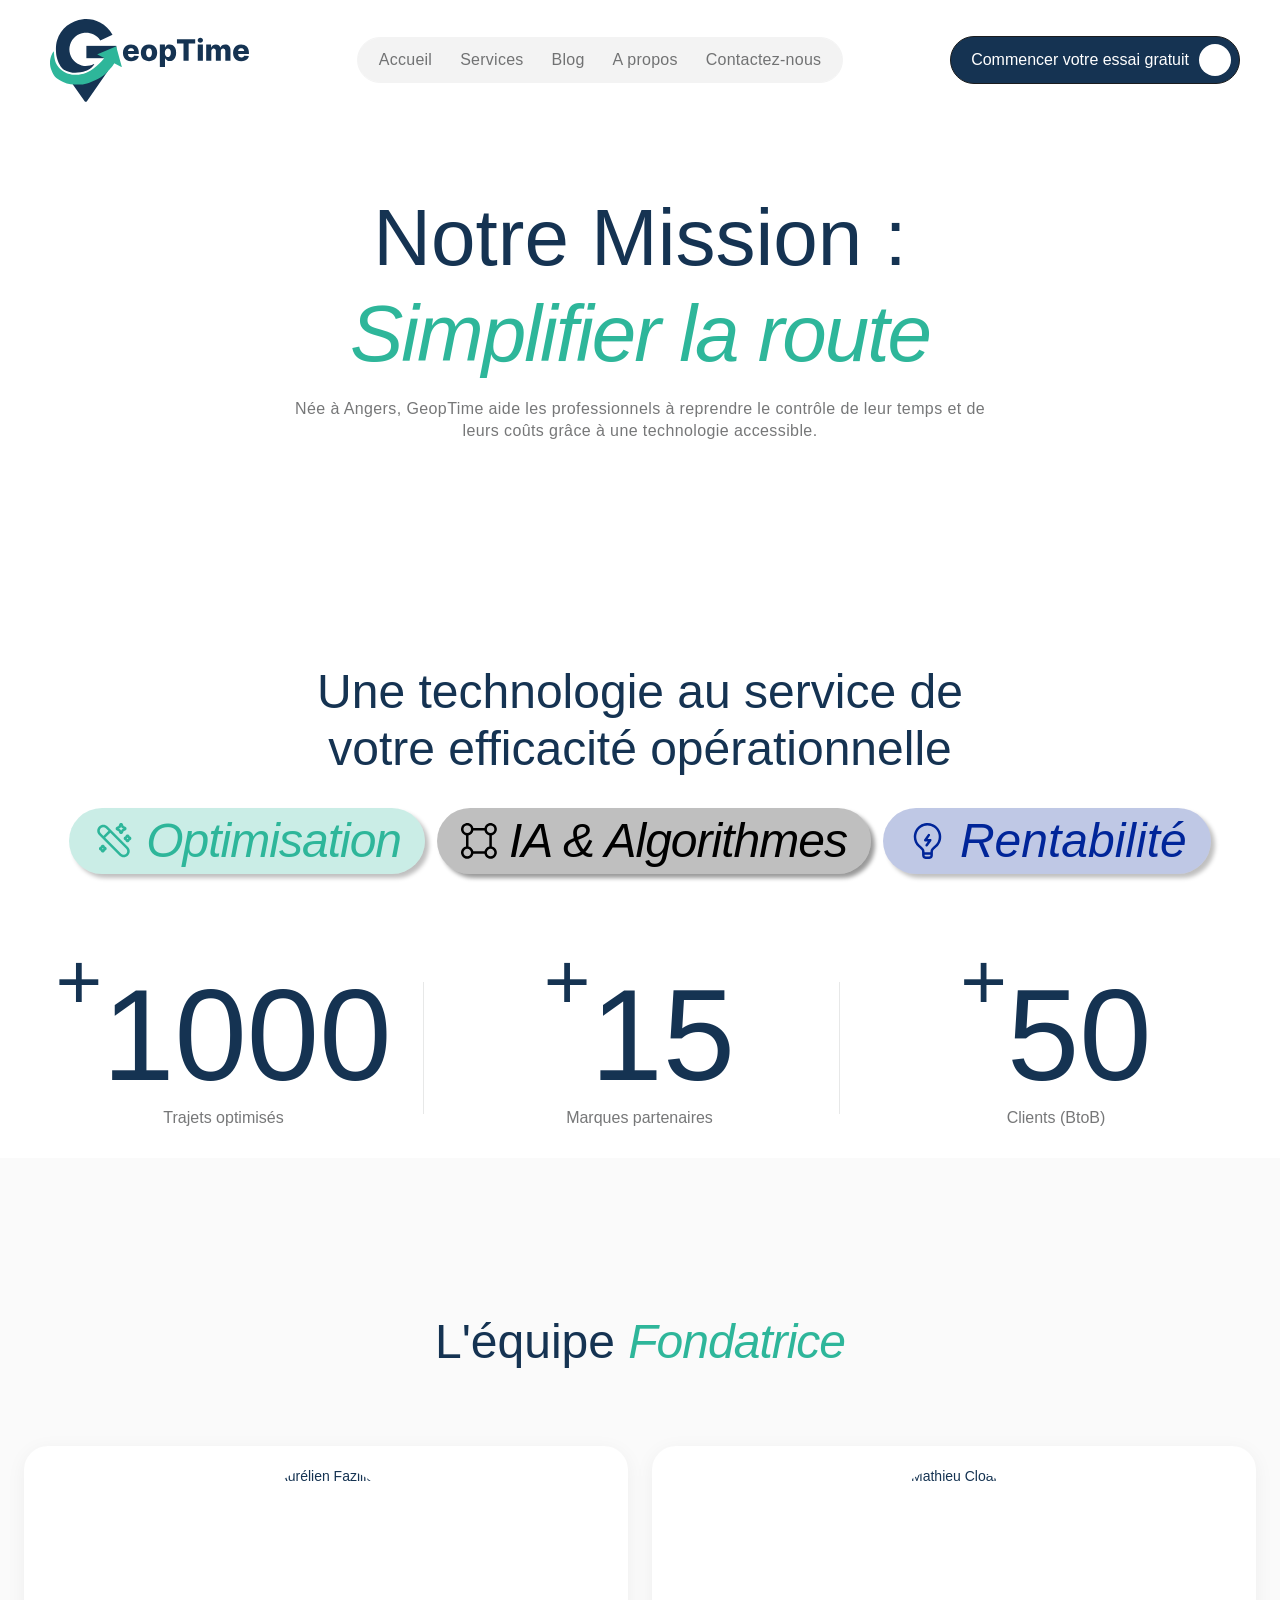
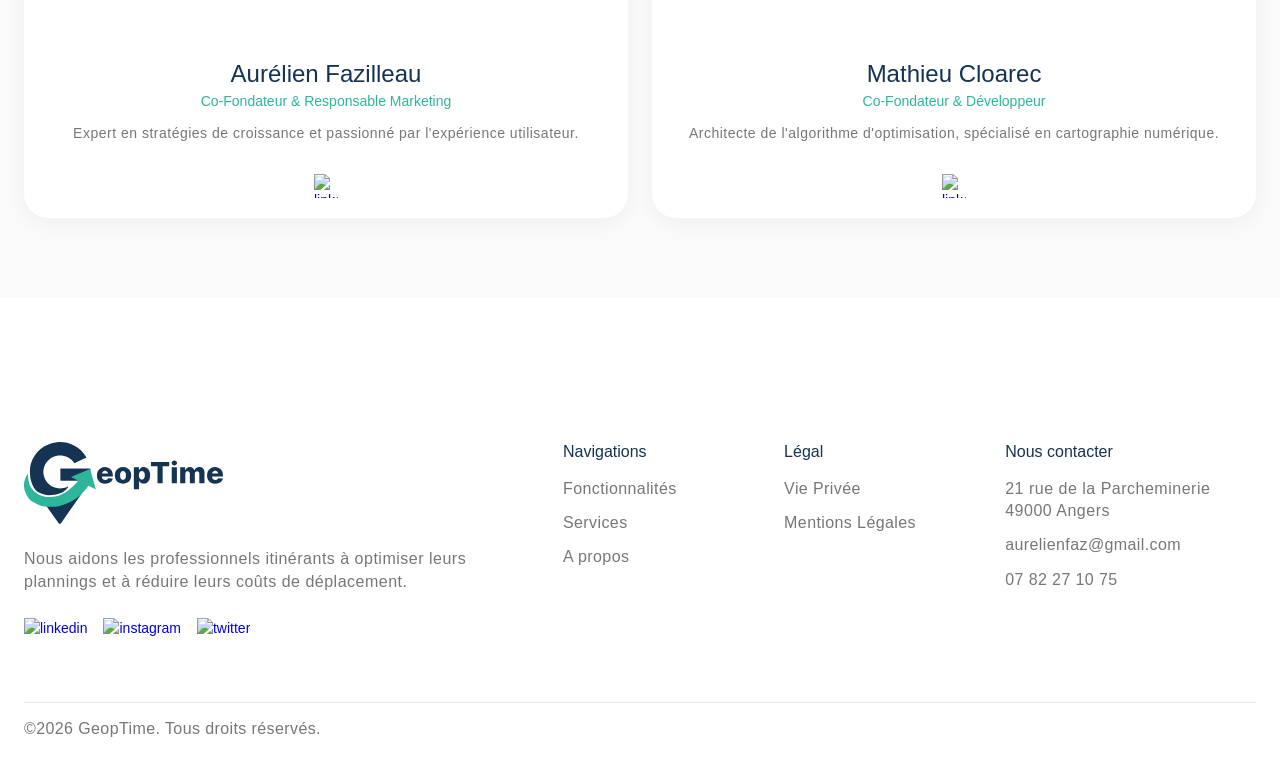
==== commit e4baae5b: "Update responsive on all" ====
--- a/about.html
+++ b/about.html
@@ -2,6 +2,7 @@
 <html lang="fr">
 <head>
     <meta charset="utf-8"/>
+    <meta name="viewport" content="width=device-width, initial-scale=1.0">
     <title>Qui sommes-nous ? - GeopTime</title>
     <link href="assets/style.css" rel="stylesheet" type="text/css"/>
     <link href="https://fonts.googleapis.com" rel="preconnect"/>
--- a/assets/style.css
+++ b/assets/style.css
@@ -1,25 +1,56 @@
 :root {
-    /* Main Colors */
-    --Primary: #2EB69A;
-    --PrimaryRGB: 46, 182, 154;
-    --PrimaryBG: rgba(var(--PrimaryRGB), 0.25);
-
-    --Secondary: #153352;
-    --SecondaryRGB: 21, 51, 82;
-    --SecondaryBG: rgba(var(--SecondaryRGB), 0.25);
-
-    --Blue: #002599;
-    --BlueRGB: 0, 37, 153;
-    --BlueBG: rgba(var(--BlueRGB), 0.25);
-
-    --Black: #000000;
-    --BlackRGB: 0, 0, 0;
-    --BlackBG: rgba(var(--BlackRGB), 0.25);
-
-    --White: #ffffff;
-    --WhiteRGB: 255, 255, 255;
-    --WhiteBG: rgba(var(--WhiteRGB), 0.25);
-
+  --Primary: #2EB69A;
+  --PrimaryRGB: 46, 182, 154;
+  --PrimaryBG: rgba(var(--PrimaryRGB), 0.25);
+  --Secondary: #153352;
+  --SecondaryRGB: 21, 51, 82;
+  --SecondaryBG: rgba(var(--SecondaryRGB), 0.25);
+  --Blue: #002599;
+  --BlueRGB: 0, 37, 153;
+  --BlueBG: rgba(var(--BlueRGB), 0.25);
+  --Black: #000000;
+  --BlackRGB: 0, 0, 0;
+  --BlackBG: rgba(var(--BlackRGB), 0.25);
+  --White: #ffffff;
+  --WhiteRGB: 255, 255, 255;
+  --WhiteBG: rgba(var(--WhiteRGB), 0.25);
+  --container-lg: 1272px;
+  --inter: "Inter Tight", sans-serif;
+  --large-button-size: 64px;
+  --violet-100: #4928fd;
+  --regular-medium: 16px;
+  --white-100: white;
+  --medium-button-size: 48px;
+  --black-100: #1b1d1e;
+  --instrument: "Instrument Serif", sans-serif;
+  --heading-h5-desktop: 24px;
+  --black-10: #1b1d1e1a;
+  --regular-small: 14px;
+  --heading-h3-desktop: 48px;
+  --black-60: #1b1d1e99;
+  --white-60: #fff9;
+  --yellow-100: #f6e683;
+  --heading-h2-desktop: 72px;
+  --black-50: #1b1d1e0d;
+  --white-10: #ffffff1a;
+  --heading-h6-desktop: 20px;
+  --heading-h4-desktop: 32px;
+  --header-h1-desktop: 130px;
+  --violet-20: #4928fd33;
+  --orange-100: #ffaf68;
+  --orange-20: #ffaf6833;
+  --yellow-20: #f6e68333;
+  --green-100: #79d45e;
+  --green-20: #79d45e33;
+  --purple-100: #b981ed;
+  --purple-20: #b981ed33;
+  --pink-100: #f4889a;
+  --pink-20: #f4889a33;
+  --blue-100: #70b5ff;
+  --blue-20: #70b5ff33;
+  --container-md: 738px;
+  --container-sm: 290px;
+  --black-40: #1b1d1e66;
 }
 
 html {
@@ -30,6 +61,12 @@
 
 body {
   margin: 0;
+  color: var(--Secondary);
+  background-color: #fff;
+  min-height: 100%;
+  font-family: var(--inter);
+  font-size: 14px;
+  line-height: 20px;
 }
 
 article, aside, details, figcaption, figure, footer, header, hgroup, main, menu, nav, section, summary {
@@ -52,6 +89,7 @@
 
 a {
   background-color: #0000;
+  text-decoration: underline;
 }
 
 a:active, a:hover {
@@ -101,6 +139,9 @@
 
 img {
   border: 0;
+  vertical-align: middle;
+  max-width: 100%;
+  display: inline-block;
 }
 
 svg:not(:root) {
@@ -192,7 +233,9 @@
   padding: 0;
 }
 
-span {color: var(--Primary);}
+span {
+  color: var(--Primary);
+}
 
 @font-face {
   font-family: webflow-icons;
@@ -202,7 +245,6 @@
 }
 
 [class^="w-icon-"], [class*=" w-icon-"] {
-  speak: none;
   font-variant: normal;
   text-transform: none;
   -webkit-font-smoothing: antialiased;
@@ -214,27 +256,27 @@
 }
 
 .w-icon-slider-right:before {
-  content: "";
+  content: "\e600";
 }
 
 .w-icon-slider-left:before {
-  content: "";
+  content: "\e601";
 }
 
 .w-icon-nav-menu:before {
-  content: "";
+  content: "\e602";
 }
 
 .w-icon-arrow-down:before, .w-icon-dropdown-toggle:before {
-  content: "";
+  content: "\e603";
 }
 
 .w-icon-file-upload-remove:before {
-  content: "";
+  content: "\e900";
 }
 
 .w-icon-file-upload-icon:before {
-  content: "";
+  content: "\e903";
 }
 
 * {
@@ -243,22 +285,6 @@
 
 html {
   height: 100%;
-}
-
-body {
-  color: var(--Secondary);
-  background-color: #fff;
-  min-height: 100%;
-  margin: 0;
-  font-family: Arial, sans-serif;
-  font-size: 14px;
-  line-height: 20px;
-}
-
-img {
-  vertical-align: middle;
-  max-width: 100%;
-  display: inline-block;
 }
 
 html.w-mod-touch * {
@@ -1562,7 +1588,7 @@
 }
 
 .w-lightbox-right {
-  background-image: url("[data-uri]");
+  background-image: url("[data-uri]");
   display: none;
   bottom: 0;
   right: 0;
@@ -1922,7 +1948,6 @@
   float: right;
   cursor: pointer;
   -webkit-tap-highlight-color: #0000;
-  tap-highlight-color: #0000;
   -webkit-user-select: none;
   user-select: none;
   padding: 18px;
@@ -2072,46 +2097,6 @@
   display: grid;
 }
 
-:root {
-  --container-lg: 1272px;
-  --inter: "Inter Tight", sans-serif;
-  --large-button-size: 64px;
-  --violet-100: #4928fd;
-  --regular-medium: 16px;
-  --white-100: white;
-  --medium-button-size: 48px;
-  --black-100: #1b1d1e;
-  --instrument: "Instrument Serif", sans-serif;
-  --heading-h5-desktop: 24px;
-  --black-10: #1b1d1e1a;
-  --regular-small: 14px;
-  --heading-h3-desktop: 48px;
-  --black-60: #1b1d1e99;
-  --white-60: #fff9;
-  --yellow-100: #f6e683;
-  --heading-h2-desktop: 72px;
-  --black-50: #1b1d1e0d;
-  --white-10: #ffffff1a;
-  --heading-h6-desktop: 20px;
-  --heading-h4-desktop: 32px;
-  --header-h1-desktop: 130px;
-  --violet-20: #4928fd33;
-  --orange-100: #ffaf68;
-  --orange-20: #ffaf6833;
-  --yellow-20: #f6e68333;
-  --green-100: #79d45e;
-  --green-20: #79d45e33;
-  --purple-100: #b981ed;
-  --purple-20: #b981ed33;
-  --pink-100: #f4889a;
-  --pink-20: #f4889a33;
-  --blue-100: #70b5ff;
-  --blue-20: #70b5ff33;
-  --container-md: 738px;
-  --container-sm: 290px;
-  --black-40: #1b1d1e66;
-}
-
 .w-layout-blockcontainer {
   max-width: 940px;
   margin-left: auto;
@@ -2144,17 +2129,6 @@
   .w-layout-blockcontainer {
     max-width: none;
   }
-}
-
-body {
-  color: #333;
-  font-family: Arial, Helvetica Neue, Helvetica, sans-serif;
-  font-size: 14px;
-  line-height: 20px;
-}
-
-a {
-  text-decoration: underline;
 }
 
 .navbar-logo-left-container {
@@ -3471,8 +3445,7 @@
   max-width: var(--container-lg);
   grid-column-gap: 0px;
   grid-row-gap: 0px;
-  -webkit-backdrop-filter: blur(4px);
-  backdrop-filter: blur(4px);
+  background-color: white;
   border-radius: 999px;
   justify-content: space-between;
   align-items: center;
@@ -4071,7 +4044,6 @@
   background-color: #0000;
   border: 1px solid #1b1d1e33;
   border-radius: 999px;
-  height: 100%;
   margin-bottom: 0;
   padding: .6875rem 1rem;
   font-family: Inter Tight, sans-serif;
@@ -5318,359 +5290,6 @@
   }
 }
 
-@media screen and (max-width: 767px) {
-  .navbar-logo-left-container {
-    max-width: 100%;
-  }
-
-  .navbar-brand-2 {
-    padding-left: 0;
-  }
-
-  .nav-menu-two-2 {
-    border-radius: 20px;
-    flex-direction: column;
-    padding-bottom: 30px;
-  }
-
-  .mobile-menu-overlay {
-    z-index: 40;
-    background-color: #00000080;
-    width: 100%;
-    height: 100vh;
-    display: none;
-    position: fixed;
-    top: 0;
-  }
-
-  .nav-link-4 {
-    padding-top: 10px;
-    padding-bottom: 10px;
-    display: inline-block;
-  }
-
-  .div-block-29 {
-    transform: translate(100%);
-  }
-
-  .submit-button {
-    width: 100%;
-    margin-top: 1rem;
-  }
-
-  .submit-button-wrapper {
-    margin-top: 0;
-  }
-
-  .navigation-link.for-footer {
-    justify-content: center;
-    align-items: flex-start;
-  }
-}
-
-@media screen and (max-width: 479px) {
-  .section {
-    padding-top: 140px;
-  }
-
-  .avatar-wrapper {
-    flex-flow: wrap;
-    margin-top: 10px;
-    display: flex;
-  }
-
-  .c2a-button {
-    display: none;
-  }
-
-  .avatar-block {
-    display: block;
-  }
-
-  .home-about-section {
-    padding-top: 60px;
-    padding-bottom: 0;
-  }
-
-  .container-4 {
-    padding-left: 20px;
-    padding-right: 20px;
-  }
-
-  .container-5 {
-    padding: 60px 20px 0;
-  }
-
-  .innovation-grid {
-    grid-column-gap: 18px;
-    grid-row-gap: 18px;
-    grid-template-columns: 1fr 1fr 1fr;
-    margin-top: 40px;
-  }
-
-  .call-to-action {
-    padding: 20px;
-  }
-
-  .collabrator-btn-div {
-    justify-content: center;
-    align-items: stretch;
-  }
-
-  .home-our-work-section {
-    padding-top: 60px;
-    padding-bottom: 0;
-  }
-
-  .container-6 {
-    padding-left: 20px;
-    padding-right: 20px;
-  }
-
-  .card-1 {
-    grid-column-gap: 10px;
-    grid-row-gap: 10px;
-  }
-
-  .container-7 {
-    padding-left: 20px;
-    padding-right: 20px;
-  }
-
-  .home-our-team-sec {
-    padding-top: 60px;
-    padding-bottom: 0;
-  }
-
-  .creative-mind-wrapper {
-    grid-template-columns: 1fr;
-  }
-
-  .section-6 {
-    padding-top: 60px;
-    padding-bottom: 0;
-  }
-
-  .review-grid {
-    grid-column-gap: 20px;
-    grid-row-gap: 20px;
-  }
-
-  .about-card-1, .about-card-2, .about-card-3, .about-card-5 {
-    padding: 20px;
-  }
-
-  .section-7 {
-    padding-top: 60px;
-    padding-bottom: 0;
-  }
-
-  .plan-1, .div-block-34 {
-    padding: 24px;
-  }
-
-  .pricing {
-    margin-top: 12px;
-  }
-
-  .plan-wrapper {
-    grid-column-gap: 24px;
-    grid-row-gap: 24px;
-    grid-template-columns: 1fr;
-  }
-
-  .feature-sec {
-    border-top: 1px solid #1b1d1e1a;
-    border-left-style: none;
-    padding-top: 16px;
-    padding-left: 16px;
-  }
-
-  .grid-15 {
-    grid-column-gap: 24px;
-    grid-row-gap: 24px;
-    grid-template-columns: 1fr;
-  }
-
-  .div-block-38 {
-    border-top: 1px solid #ffffff1a;
-    border-left-style: none;
-    padding-top: 16px;
-    padding-left: 16px;
-  }
-
-  .heading-19 {
-    margin-top: 12px;
-  }
-
-  .section-8 {
-    padding-top: 60px;
-    padding-bottom: 0;
-  }
-
-  .text-block-30 {
-    white-space: normal;
-    font-size: 20px;
-    line-height: 120%;
-  }
-
-  .home-achievement-sec {
-    padding-top: 60px;
-    padding-bottom: 0;
-  }
-
-  .grid-18 {
-    grid-template-columns: 1fr;
-  }
-
-  .home-solution-section {
-    padding-top: 60px;
-    padding-bottom: 0;
-  }
-
-  .c2a-main {
-    padding: 40px 20px;
-  }
-
-  .container-14 {
-    padding-top: 20px;
-  }
-
-  .grid-19 {
-    grid-column-gap: 30px;
-    grid-row-gap: 30px;
-    grid-template-columns: 2fr;
-  }
-
-  .list-5 {
-    grid-column-gap: 8px;
-    grid-row-gap: 8px;
-  }
-
-  .text-block-33 {
-    text-align: left;
-  }
-
-  .nav-menu-two-2 {
-    flex-direction: column;
-  }
-
-  .div-block-50 {
-    grid-column-gap: 10px;
-    grid-row-gap: 10px;
-  }
-
-  .div-block-29 {
-    transform: translate(100%);
-  }
-
-  .marquee_wrap {
-    width: 800vw;
-  }
-
-  .static-marquee_logos {
-    width: 400vw;
-  }
-
-  .divider-with-text {
-    margin-top: 20px;
-    margin-bottom: 0;
-  }
-
-  .hero-heading-h1 {
-    font-size: var(--heading-h3-desktop);
-    line-height: 100%;
-  }
-
-  .container-main {
-    padding-left: 20px;
-    padding-right: 20px;
-  }
-
-  .rating-div {
-    flex-flow: row;
-    place-content: stretch center;
-    align-items: center;
-    display: flex;
-  }
-
-  .crafting-heading {
-    font-size: 32px;
-  }
-
-  .creativity-txt, .innovation-txt, .strategy-txt {
-    font-size: var(--heading-h4-desktop);
-  }
-
-  .div-block-190 {
-    padding-top: 20px;
-    padding-bottom: 20px;
-  }
-
-  .count-block {
-    grid-column-gap: 10px;
-    grid-row-gap: 10px;
-    grid-template-columns: 1fr;
-  }
-
-  .flex-block-2 {
-    grid-column-gap: 20px;
-    grid-row-gap: 20px;
-    grid-template-columns: 1fr;
-  }
-
-  .submit-button {
-    width: auto;
-    margin-top: 0;
-    font-size: 16px;
-  }
-
-  .submit-button-wrapper {
-    align-items: flex-start;
-  }
-
-  .contact_form-grid {
-    grid-column-gap: 1rem;
-    grid-row-gap: 1rem;
-    grid-template-rows: auto auto auto auto auto auto;
-    grid-template-columns: 1fr;
-  }
-
-  .heading-30 {
-    font-size: 30px;
-    line-height: 120%;
-  }
-
-  .styleguide-heading {
-    font-size: 24px;
-  }
-
-  .heading-h1 {
-    font-size: 62px;
-  }
-
-  .text-regular {
-    font-weight: 500;
-  }
-
-  .heading-h2 {
-    font-size: 52px;
-  }
-
-  .heading-h3, .heading-h4, .heading-h5, .heading-34 {
-    font-weight: 600;
-  }
-
-  .div-block-209 {
-    justify-content: flex-start;
-  }
-
-  .nav-text.first {
-    font-weight: 400;
-    line-height: 140%;
-  }
-}
-
 #w-node-_555d0844-48b3-4229-fe52-cbdb4d30d287-5f68a69d, #w-node-_555d0844-48b3-4229-fe52-cbdb4d30d289-5f68a69d {
   grid-area: span 1 / span 2 / span 1 / span 2;
 }
@@ -5693,4 +5312,246 @@
 .button.w-inline-block:hover {
   background-color: var(--Secondary);
   border-color: var(--Secondary);
+}
+
+html, body {
+  overflow-x: hidden;
+  width: 100%;
+}
+
+.navbar-logo-left-container {
+  width: 100% !important;
+  max-width: 100%;
+  padding-left: 20px;
+  padding-right: 20px;
+}
+
+@media screen and (max-width: 991px) {
+  .section, .home-about-section, .home-innovation-section, .home-our-work-section, .home-our-team-sec, .section-6, .home-achievement-sec, .home-solution-section {
+    padding-top: 60px !important;
+    padding-bottom: 20px !important;
+  }
+
+  .container-main, .container-4, .container-5, .container-6, .container-7, .container-8, .container-10, .container-11, .container-12, .container-14 {
+    padding-left: 20px !important;
+    padding-right: 20px !important;
+    width: 100%;
+  }
+
+  .article-grid {
+    display: flex !important;
+    flex-direction: column;
+  }
+
+  .sidebar-sticky {
+    position: relative !important;
+    top: 0 !important;
+    width: 100%;
+    margin-bottom: 40px;
+    border-bottom: 1px solid #eee;
+    padding-bottom: 20px;
+  }
+
+  .article-content {
+    max-width: 100% !important;
+  }
+}
+
+@media screen and (max-width: 767px) {
+  .hero-heading-h1 {
+    font-size: 42px !important;
+    line-height: 1.1;
+    word-wrap: break-word;
+  }
+
+  .heading-20, .pricing-heading-h2, .achevement-heading-h2, .testimonial-heading-h2, .creative-mind-heading, .home-heading-h2 {
+    font-size: 32px !important;
+  }
+
+  .c2a-title {
+    font-size: 28px !important;
+  }
+
+  .creativity-txt, .innovation-txt, .strategy-txt {
+    font-size: 24px !important;
+  }
+
+  .w-layout-grid, .grid-18, .grid-19, .innovation-grid, .pricing-grid, .review-grid, .grid-11 {
+    grid-template-columns: 1fr !important;
+    display: grid !important;
+    gap: 24px !important;
+  }
+
+  .bedges-wrapper {
+    flex-direction: column;
+    width: 100%;
+  }
+
+  .creativity-bedge, .innovation-bedge, .strategy-bedge {
+    width: 100%;
+    justify-content: center;
+  }
+
+  .footer-column-1 {
+    align-items: center;
+    text-align: center;
+    margin-bottom: 40px;
+  }
+
+  .flex-block-2 {
+    grid-template-columns: 1fr !important;
+    text-align: center;
+    gap: 40px;
+  }
+
+  .footer-social-icon {
+    margin: 0 10px;
+  }
+
+  .contact_form-grid {
+    display: flex !important;
+    flex-direction: column;
+    gap: 16px;
+  }
+
+  #w-node-_9d05b4dd-2469-26fc-511a-30d212818f48-ab4e52e0 {
+    grid-column: auto !important;
+  }
+
+  .div-block-212, .div-block-213 {
+    position: static !important;
+    display: flex !important;
+    flex-direction: column;
+    gap: 20px;
+  }
+
+  .card-1, .card-2, .card-3, .card-4 {
+    width: 100% !important;
+  }
+}
+
+@media screen and (max-width: 479px) {
+  .footer-column-2, .footer-column-3, .footer-column-4 {display: none;}
+
+  .w-container, .w-layout-blockcontainer, .container-main, .container-4, .container-5, .container-6, .container-7, .container-8, .container-10, .container-11, .container-12, .container-14 {
+    max-width: 100% !important;
+    padding-left: 20px !important;
+    padding-right: 20px !important;
+    box-sizing: border-box !important;
+  }
+
+  .section, .home-about-section, .home-innovation-section, .home-our-team-sec, .section-6, .home-achievement-sec, .home-solution-section {
+    padding-top: 60px !important;
+    padding-bottom: 40px !important;
+  }
+
+  h1.hero-heading-h1 {
+    font-size: 36px !important;
+    line-height: 1.2 !important;
+  }
+
+  h2, .heading-20, .creative-mind-heading, .testimonial-heading-h2, .achevement-heading-h2, .c2a-title {
+    font-size: 28px !important;
+    line-height: 1.3 !important;
+  }
+
+  p.para-txt {
+    font-size: 16px !important;
+    text-align: left !important;
+  }
+
+  .navbar-logo-left-container {
+    width: 100% !important;
+    padding: 10px 15px !important;
+  }
+
+  .navbar-brand-2 img {
+    width: 140px !important;
+  }
+
+  .w-layout-grid, .innovation-grid, .count-block, .creative-mind-wrapper, .review-grid, .grid-11, .grid-18, .grid-19, .pricing-grid {
+    display: flex !important;
+    flex-direction: column !important;
+    gap: 24px !important;
+  }
+
+  .bedges-wrapper {
+    flex-direction: column !important;
+    width: 100%;
+    gap: 16px;
+  }
+
+  .creativity-bedge, .innovation-bedge, .strategy-bedge {
+    width: 100% !important;
+    justify-content: center !important;
+    padding: 12px !important;
+  }
+
+  .count-div-wrapper {
+    border-bottom: 1px solid #eee;
+    padding-bottom: 16px;
+    margin-bottom: 16px;
+    width: 100%;
+  }
+
+  .count-sec-divider {
+    display: none !important;
+  }
+
+  .contact_form-grid {
+    display: flex !important;
+    flex-direction: column !important;
+    gap: 16px;
+  }
+
+  .contact_form {
+    padding: 20px !important;
+  }
+
+  .footer-column-1 {
+    align-items: center !important;
+    text-align: center !important;
+  }
+
+  .flex-block-2 {
+    display: flex !important;
+    flex-direction: column !important;
+    text-align: center;
+    gap: 32px;
+  }
+
+  .article-grid {
+    display: block !important;
+  }
+
+  .sidebar-sticky {
+    position: relative !important;
+    top: 0 !important;
+    margin-bottom: 40px;
+    border-bottom: 1px solid #ddd;
+    padding-bottom: 20px;
+  }
+
+  .article-content ul {
+    padding-left: 20px !important;
+  }
+}
+
+.marquee_wrap {
+  width: 100%;
+  overflow: hidden;
+}
+
+.static-marquee_logos {
+  animation: scroll 20s linear infinite;
+}
+
+@keyframes scroll {
+  0% {
+    transform: translateX(0);
+  }
+
+  100% {
+    transform: translateX(-50%);
+  }
 }
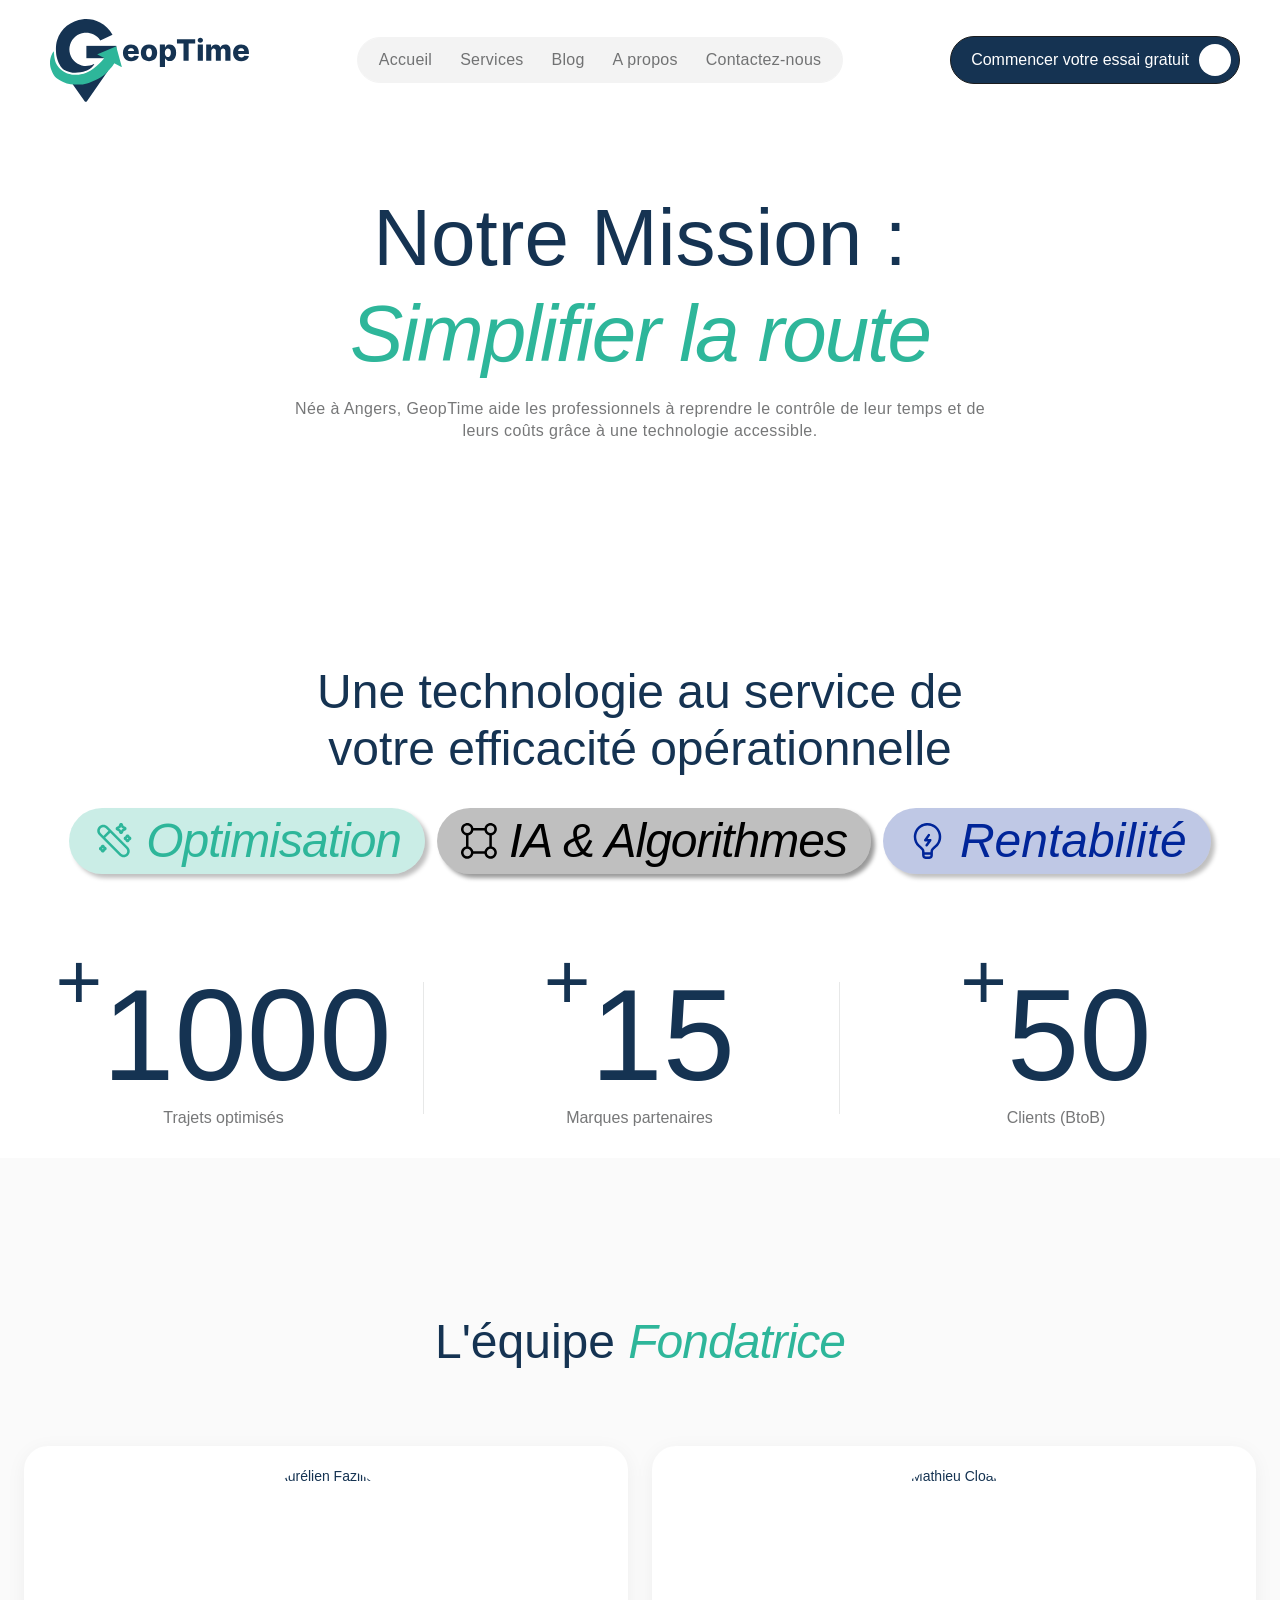
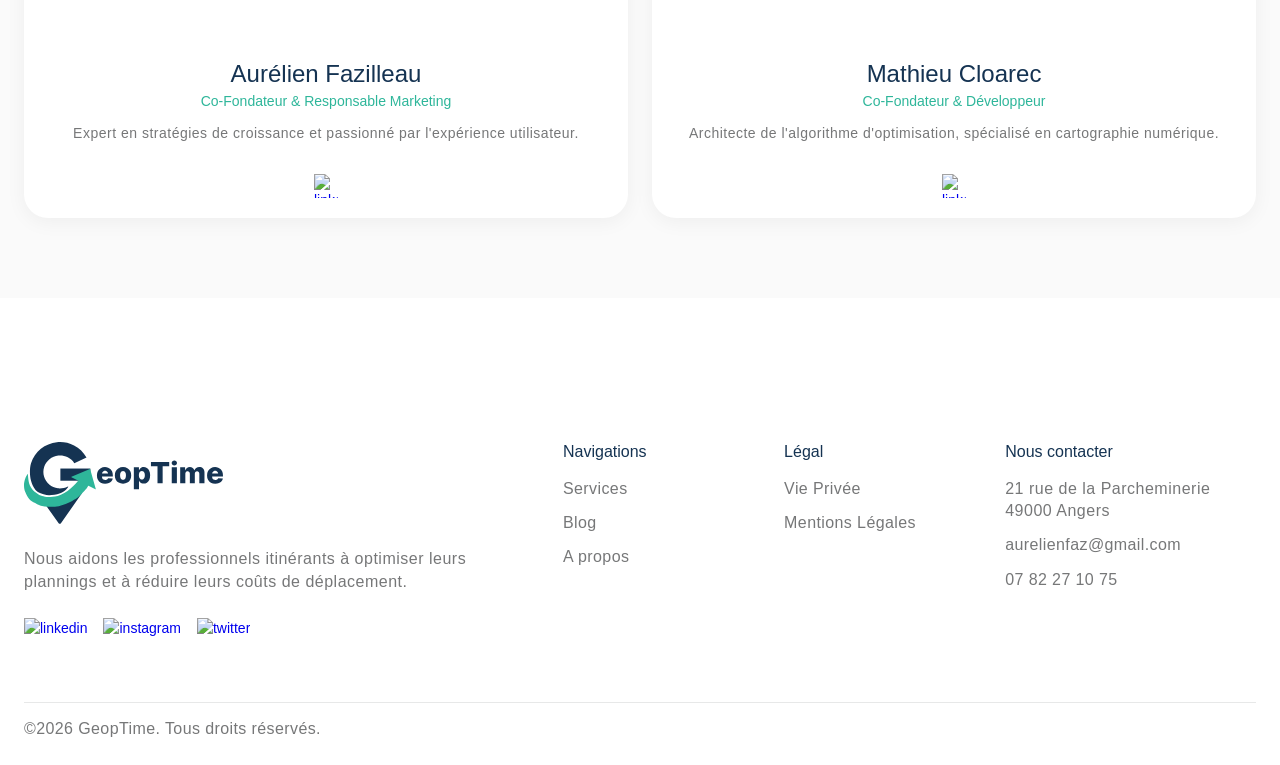
==== commit c46a3a40: "Update all links + prettier" ====
--- a/about.html
+++ b/about.html
@@ -1,112 +1,128 @@
 <!DOCTYPE html>
 <html lang="fr">
+
 <head>
-    <meta charset="utf-8"/>
+    <meta charset="utf-8" />
     <meta name="viewport" content="width=device-width, initial-scale=1.0">
     <title>Qui sommes-nous ? - GeopTime</title>
-    <link href="assets/style.css" rel="stylesheet" type="text/css"/>
-    <link href="https://fonts.googleapis.com" rel="preconnect"/>
-    <link href="https://fonts.gstatic.com" rel="preconnect" crossorigin="anonymous"/>
+    <link href="assets/style.css" rel="stylesheet" type="text/css" />
+    <link href="https://fonts.googleapis.com" rel="preconnect" />
+    <link href="https://fonts.gstatic.com" rel="preconnect" crossorigin="anonymous" />
     <script type="text/javascript">
-        WebFont.load({ google: { families: ["Inter Tight:regular,500,600,700,800,900,italic", "Instrument Serif:regular,italic"] } });
+        WebFont.load({
+            google: {
+                families: ["Inter Tight:regular,500,600,700,800,900,italic", "Instrument Serif:regular,italic"]
+            }
+        });
     </script>
     <link rel="icon" type="image/svg" href="assets/icon.svg">
-</head>     
+</head>
+
 <body class="body">
     <div class="main">
         <div class="div-block-47">
             <div class="navbar-logo-left">
                 <div role="banner" class="navbar-logo-left-container shadow-three w-nav">
                     <div class="navbar-wrapper-3">
-                            <div class="div-block-2">
-                                <a href="/" aria-current="page" class="navbar-brand-2 w-nav-brand w--current">
-                                    <img loading="lazy" src="assets/logo_h.svg" width="200px" height="auto" alt="GeopTime" style="margin-left: 10px;"/>
-                                </a>
-                            </div>
-                            <ul role="list" class="nav-menu-two-2 w-list-unstyled">
-                                <li class="list-item-14">
-                                    <a href="index.html" class="nav-link-4">Accueil</a>
-                                    <a href="services.html" class="nav-link-4">Services</a>
-                                    <a href="blog.html" class="nav-link-4">Blog</a>
-                                    <a href="about.html" class="nav-link-4">A propos</a>
-                                    <a href="contact.html" class="nav-link-4">Contactez-nous</a>
-                                </li>
-                            </ul>
-                            <div class="div-block-50">
-                                <div class="div-block-53">
-                                    <img loading="lazy" alt="menu-icon" src="https://cdn.prod.website-files.com/67a5fb8bc33c7f25ab4e52d9/68e4b4ad148fb73ce88066c5_menu-icon.svg" class="image-28"/>
+                        <div class="div-block-2">
+                            <a href="/" aria-current="page" class="navbar-brand-2 w-nav-brand w--current">
+                                <img loading="lazy" src="assets/logo_h.svg" width="200px" height="auto" alt="GeopTime"
+                                    style="margin-left: 10px;" />
+                            </a>
+                        </div>
+                        <ul role="list" class="nav-menu-two-2 w-list-unstyled">
+                            <li class="list-item-14">
+                                <a href="index.html" class="nav-link-4">Accueil</a>
+                                <a href="services.html" class="nav-link-4">Services</a>
+                                <a href="blog.html" class="nav-link-4">Blog</a>
+                                <a href="about.html" class="nav-link-4">A propos</a>
+                                <a href="contact.html" class="nav-link-4">Contactez-nous</a>
+                            </li>
+                        </ul>
+                        <div class="div-block-50">
+                            <div class="div-block-53">
+                                <img loading="lazy" alt="menu-icon"
+                                    src="https://cdn.prod.website-files.com/67a5fb8bc33c7f25ab4e52d9/68e4b4ad148fb73ce88066c5_menu-icon.svg"
+                                    class="image-28" />
+                            </div>
+                            <a href="contact.html" class="c2a-button w-inline-block">
+                                <div class="text-block-5">Commencer votre essai gratuit</div>
+                                <div class="btn-icon">
+                                    <img src="https://cdn.prod.website-files.com/67a5fb8bc33c7f25ab4e52d9/67a9e2599fa438b2b5ca91b6_arrow-top-right.png"
+                                        loading="lazy" width="8" height="8" alt="" />
                                 </div>
-                                <a href="contact.html" class="c2a-button w-inline-block">
-                                    <div class="text-block-5">Commencer votre essai gratuit</div>
-                                    <div class="btn-icon">
-                                        <img src="https://cdn.prod.website-files.com/67a5fb8bc33c7f25ab4e52d9/67a9e2599fa438b2b5ca91b6_arrow-top-right.png" loading="lazy" width="8" height="8" alt=""/>
-                                    </div>
-                                </a>
-                            </div>
-                        </div>
+                            </a>
+                        </div>
+                    </div>
                 </div>
             </div>
         </div>
 
         <section class="section">
             <div class="w-layout-blockcontainer container-main w-container">
-                <h1 class="hero-heading-h1">Notre Mission : <br><span class="italic-span">Simplifier la route</span></h1>
-                <p class="para-txt">Née à Angers, GeopTime aide les professionnels à reprendre le contrôle de leur temps et de leurs coûts grâce à une technologie accessible.</p>
+                <h1 class="hero-heading-h1">Notre Mission : <br><span class="italic-span">Simplifier la route</span>
+                </h1>
+                <p class="para-txt">Née à Angers, GeopTime aide les professionnels à reprendre le contrôle de leur temps
+                    et de leurs coûts grâce à une technologie accessible.</p>
             </div>
         </section>
 
         <section id="about-us" class="home-about-section">
-                <div class="w-layout-blockcontainer container-4 w-container">
-                    <div class="crafting-bedge-section">
-                        <div class="heading-txt">
-                            <h2 class="crafting-heading">Une technologie au service de<br>votre efficacité opérationnelle</h2>
-                            <div class="bedges-wrapper">
-                                <div class="creativity-bedge">
-                                    <img src="assets/img/creativity.svg" loading="lazy" alt="creativity-icon" class="creativity-img"/>
-                                    <p class="creativity-txt">Optimisation</p>
+            <div class="w-layout-blockcontainer container-4 w-container">
+                <div class="crafting-bedge-section">
+                    <div class="heading-txt">
+                        <h2 class="crafting-heading">Une technologie au service de<br>votre efficacité opérationnelle
+                        </h2>
+                        <div class="bedges-wrapper">
+                            <div class="creativity-bedge">
+                                <img src="assets/img/creativity.svg" loading="lazy" alt="creativity-icon"
+                                    class="creativity-img" />
+                                <p class="creativity-txt">Optimisation</p>
+                            </div>
+                            <div class="innovation-bedge">
+                                <img src="assets/img/innovation.svg" loading="lazy" alt="innovation-icon"
+                                    class="innovation-img" />
+                                <p class="innovation-txt">IA & Algorithmes</p>
+                            </div>
+                            <div class="strategy-bedge">
+                                <img src="assets/img/strategy.svg" loading="lazy" alt="strategy-icon"
+                                    class="strategy-img" />
+                                <p class="strategy-txt">Rentabilité</p>
+                            </div>
+                        </div>
+                    </div>
+                    <div class="count-block">
+                        <div class="count-div-wrapper">
+                            <div class="div-block-190">
+                                <div class="count-div">
+                                    <p class="plus">+</p>
+                                    <p class="count">1000</p>
                                 </div>
-                                <div class="innovation-bedge">
-                                    <img src="assets/img/innovation.svg" loading="lazy" alt="innovation-icon" class="innovation-img"/>
-                                    <p class="innovation-txt">IA & Algorithmes</p>
+                                <p class="descp">Trajets optimisés</p>
+                            </div>
+                            <div class="count-sec-divider"></div>
+                        </div>
+                        <div class="count-div-wrapper">
+                            <div class="div-block-190">
+                                <div class="div-block-194">
+                                    <p class="plus">+</p>
+                                    <p class="count">15</p>
                                 </div>
-                                <div class="strategy-bedge">
-                                    <img src="assets/img/strategy.svg" loading="lazy" alt="strategy-icon" class="strategy-img"/>
-                                    <p class="strategy-txt">Rentabilité</p>
-                                </div>
-                            </div>
-                        </div>
-                        <div class="count-block">
-                            <div class="count-div-wrapper">
-                                <div class="div-block-190">
-                                    <div class="count-div">
-                                        <p class="plus">+</p>
-                                        <p class="count">1000</p>
-                                    </div>
-                                    <p class="descp">Trajets optimisés</p>
-                                </div>
-                                <div class="count-sec-divider"></div>
-                            </div>
-                            <div class="count-div-wrapper">
-                                <div class="div-block-190">
-                                    <div class="div-block-194">
-                                        <p class="plus">+</p>
-                                        <p class="count">15</p>
-                                    </div>
-                                    <p class="descp">Marques partenaires</p>
-                                </div>
-                                <div class="count-sec-divider"></div>
-                            </div>
-                            <div class="div-block-190">
-                                <div class="div-block-195">
-                                    <p class="plus">+</p>
-                                    <p class="count">50</p>
-                                </div>
-                                <p class="descp">Clients (BtoB)</p>
-                            </div>
-                        </div>
-                    </div>
-                </div>
-            </section>
+                                <p class="descp">Marques partenaires</p>
+                            </div>
+                            <div class="count-sec-divider"></div>
+                        </div>
+                        <div class="div-block-190">
+                            <div class="div-block-195">
+                                <p class="plus">+</p>
+                                <p class="count">50</p>
+                            </div>
+                            <p class="descp">Clients (BtoB)</p>
+                        </div>
+                    </div>
+                </div>
+            </div>
+        </section>
 
         <section id="team" class="home-our-team-sec" style="background-color: #fafafa; padding-bottom: 80px;">
             <div class="w-layout-blockcontainer container-7 w-container">
@@ -116,30 +132,45 @@
                     </h2>
                 </div>
                 <div class="w-layout-grid creative-mind-wrapper" style="justify-content: center;">
-                    
-                    <div class="profile-card" style="background: white; padding: 20px; border-radius: 24px; box-shadow: 0 4px 20px rgba(0,0,0,0.05); text-align: center;">
-                        <img src="https://media.licdn.com/dms/image/v2/D4E03AQGhKrL7Euvndg/profile-displayphoto-crop_800_800/B4EZoHq_W.IIAI-/0/1761065301917?e=1764806400&v=beta&t=icU5Evci-pTQ24hAZL6kHq4iFW3IH0SyaAVlCKSe5Kk" alt="Aurélien Fazilleau" loading="lazy" style="border-radius: 50%; width: 150px; height: 150px; object-fit: cover; margin: 0 auto;"/>
+
+                    <div class="profile-card"
+                        style="background: white; padding: 20px; border-radius: 24px; box-shadow: 0 4px 20px rgba(0,0,0,0.05); text-align: center;">
+                        <img src="https://media.licdn.com/dms/image/v2/D4E03AQGhKrL7Euvndg/profile-displayphoto-crop_800_800/B4EZoHq_W.IIAI-/0/1761065301917?e=1764806400&v=beta&t=icU5Evci-pTQ24hAZL6kHq4iFW3IH0SyaAVlCKSe5Kk"
+                            alt="Aurélien Fazilleau" loading="lazy"
+                            style="border-radius: 50%; width: 150px; height: 150px; object-fit: cover; margin: 0 auto;" />
                         <div class="creative-descp-block" style="margin-top: 20px;">
                             <p class="creative-block-title">Aurélien Fazilleau</p>
-                            <div class="position-txt" style="color: var(--Primary);">Co-Fondateur & Responsable Marketing</div>
-                            <p class="text-block-32" style="font-size: 14px; margin-top: 10px;">Expert en stratégies de croissance et passionné par l'expérience utilisateur.</p>
+                            <div class="position-txt" style="color: var(--Primary);">Co-Fondateur & Responsable
+                                Marketing</div>
+                            <p class="text-block-32" style="font-size: 14px; margin-top: 10px;">Expert en stratégies de
+                                croissance et passionné par l'expérience utilisateur.</p>
                             <div class="social-link-div">
-                                <a href="https://www.linkedin.com/in/aurélien-fazilleau/" class="linkedin-link w-inline-block">
-                                    <img width="24" height="24" alt="linkedin" src="https://cdn.prod.website-files.com/67a5fb8bc33c7f25ab4e52d9/67addc10396a59bde77d300f_linkedin.png" loading="lazy"/>
+                                <a href="https://www.linkedin.com/in/aurélien-fazilleau/"
+                                    class="linkedin-link w-inline-block">
+                                    <img width="24" height="24" alt="linkedin"
+                                        src="https://cdn.prod.website-files.com/67a5fb8bc33c7f25ab4e52d9/67addc10396a59bde77d300f_linkedin.png"
+                                        loading="lazy" />
                                 </a>
                             </div>
                         </div>
                     </div>
 
-                    <div class="profile-card" style="background: white; padding: 20px; border-radius: 24px; box-shadow: 0 4px 20px rgba(0,0,0,0.05); text-align: center;">
-                        <img src="https://media.licdn.com/dms/image/v2/D4E03AQGhbPMx601xYA/profile-displayphoto-shrink_800_800/profile-displayphoto-shrink_800_800/0/1665737316664?e=1764806400&v=beta&t=yJ6EFr8HQFhx4Uvljdww2W6RZl_rxU_sUHutITCj3a4" alt="Mathieu Cloarec" loading="lazy" style="border-radius: 50%; width: 150px; height: 150px; object-fit: cover; margin: 0 auto;"/>
+                    <div class="profile-card"
+                        style="background: white; padding: 20px; border-radius: 24px; box-shadow: 0 4px 20px rgba(0,0,0,0.05); text-align: center;">
+                        <img src="https://media.licdn.com/dms/image/v2/D4E03AQGhbPMx601xYA/profile-displayphoto-shrink_800_800/profile-displayphoto-shrink_800_800/0/1665737316664?e=1764806400&v=beta&t=yJ6EFr8HQFhx4Uvljdww2W6RZl_rxU_sUHutITCj3a4"
+                            alt="Mathieu Cloarec" loading="lazy"
+                            style="border-radius: 50%; width: 150px; height: 150px; object-fit: cover; margin: 0 auto;" />
                         <div class="creative-descp-block" style="margin-top: 20px;">
                             <p class="creative-block-title">Mathieu Cloarec</p>
                             <div class="position-txt" style="color: var(--Primary);">Co-Fondateur & Développeur</div>
-                            <p class="text-block-32" style="font-size: 14px; margin-top: 10px;">Architecte de l'algorithme d'optimisation, spécialisé en cartographie numérique.</p>
+                            <p class="text-block-32" style="font-size: 14px; margin-top: 10px;">Architecte de
+                                l'algorithme d'optimisation, spécialisé en cartographie numérique.</p>
                             <div class="social-link-div">
-                                <a href="https://www.linkedin.com/in/mathieu-cloarec-8116b4253/" class="linkedin-link w-inline-block">
-                                    <img width="24" height="24" alt="linkedin" src="https://cdn.prod.website-files.com/67a5fb8bc33c7f25ab4e52d9/67addc10396a59bde77d300f_linkedin.png" loading="lazy"/>
+                                <a href="https://www.linkedin.com/in/mathieu-cloarec-8116b4253/"
+                                    class="linkedin-link w-inline-block">
+                                    <img width="24" height="24" alt="linkedin"
+                                        src="https://cdn.prod.website-files.com/67a5fb8bc33c7f25ab4e52d9/67addc10396a59bde77d300f_linkedin.png"
+                                        loading="lazy" />
                                 </a>
                             </div>
                         </div>
@@ -150,94 +181,102 @@
         </section>
 
         <footer class="footer">
-                <div class="w-layout-blockcontainer container-14 w-container">
-                    <div class="w-layout-hflex grid-19">
-                        <div class="footer-column-1">
-                            <div>
-                                <img src="assets/logo_h.svg" width="200px" height="auto" loading="lazy" alt="GeopTime"/>
-                            </div>
-                            <div class="text-block-32">Nous aidons les professionnels itinérants à optimiser leurs plannings et à réduire leurs coûts de déplacement.</div>
-                            <div class="div-block-42">
-                                <a href="https://www.linkedin.com/company/geoptimee" class="footer-social-icon w-inline-block">
-                                    <img src="https://cdn.prod.website-files.com/67a5fb8bc33c7f25ab4e52d9/67b02256c742c6b7cb28f718_si-linkedin.svg" loading="lazy" alt="linkedin"/>
-                                </a>
-                                <a href="https://www.instagram.com/geoptime/" class="footer-social-icon w-inline-block">
-                                    <img src="https://cdn.prod.website-files.com/67a5fb8bc33c7f25ab4e52d9/67b02256f67a8cad36930a39_si-insta.svg" loading="lazy" alt="instagram"/>
-                                </a>
-                                <a href="https://x.com/geoptime" class="footer-social-icon w-inline-block">
-                                    <img src="https://cdn.prod.website-files.com/67a5fb8bc33c7f25ab4e52d9/67b02255b31413b811c048ab_si-twitter.svg" loading="lazy" alt="twitter"/>
-                                </a>
-                            </div>
-                        </div>
-                        <div class="w-layout-hflex flex-block-2">
-                            <div class="footer-column-2">
-                                <div class="title">Navigations</div>
-                                <ul role="list" class="list-5 w-list-unstyled">
-                                    <li class="list-item-9">
-                                        <a href="#services" class="navigation-link for-footer w-inline-block">
-                                            <div class="nav-text">Fonctionnalités</div>
-                                        </a>
-                                    </li>
-                                    <li class="list-item-9">
-                                        <a href="#services" class="navigation-link for-footer w-inline-block">
-                                            <div class="nav-text">Services</div>
-                                        </a>
-                                    </li>
-                                    <li class="list-item-9">
-                                        <a href="#about-us" class="navigation-link for-footer w-inline-block">
-                                            <div class="nav-text">A propos</div>
-                                        </a>
-                                    </li>
-                                </ul>
-                            </div>
-                            <div class="footer-column-3">
-                                <div class="title">Légal</div>
-                                <ul role="list" class="list-5 w-list-unstyled">
-                                    <li class="list-item-9">
-                                        <a href="/terms" class="navigation-link for-footer w-inline-block">
-                                            <div class="nav-text">Vie Privée</div>
-                                        </a>
-                                    </li>
-                                    <li class="list-item-9">
-                                        <a href="/legal" class="navigation-link for-footer w-inline-block">
-                                            <div class="nav-text">Mentions Légales</div>
-                                        </a>
-                                    </li>
-                                </ul>
-                            </div>
-                            <div class="footer-column-4">
-                                <div class="title">Nous contacter</div>
-                                <ul role="list" class="list-5 w-list-unstyled">
-                                    <li class="list-item-9">
-                                        <a href="https://maps.google.com/?q=21+rue+de+la+Parcheminerie+49000+Angers" target="_blank" class="navigation-link for-footer w-inline-block">
-                                            <div class="text-block-32">21 rue de la Parcheminerie<br>49000 Angers</div>
-                                        </a>
-                                    </li>
-                                    <li class="list-item-9">
-                                        <a href="mailto:aurelienfaz@gmail.com" class="navigation-link for-footer w-inline-block">
-                                            <div class="nav-text">aurelienfaz@gmail.com</div>
-                                        </a>
-                                    </li>
-                                    <li class="list-item-9">
-                                        <a href="tel:0782271075" class="navigation-link for-footer w-inline-block">
-                                            <div class="nav-text">07 82 27 10 75</div>
-                                        </a>
-                                    </li>
-                                </ul>
-                            </div>
-                        </div>
-                    </div>
-                    <div class="div-block-43">
-                        <div class="w-layout-blockcontainer container-15 w-container">
-                            <div class="div-block-209">
-                                <div class="text-block-33">
-                                    ©2026 GeopTime. Tous droits réservés.
-                                </div>
-                            </div>
-                        </div>
-                    </div>
-                </div>
-            </footer>
+            <div class="w-layout-blockcontainer container-14 w-container">
+                <div class="w-layout-hflex grid-19">
+                    <div class="footer-column-1">
+                        <div>
+                            <img src="assets/logo_h.svg" width="200px" height="auto" loading="lazy" alt="GeopTime" />
+                        </div>
+                        <div class="text-block-32">Nous aidons les professionnels itinérants à optimiser leurs plannings
+                            et à réduire leurs coûts de déplacement.</div>
+                        <div class="div-block-42">
+                            <a href="https://www.linkedin.com/company/geoptimee"
+                                class="footer-social-icon w-inline-block">
+                                <img src="https://cdn.prod.website-files.com/67a5fb8bc33c7f25ab4e52d9/67b02256c742c6b7cb28f718_si-linkedin.svg"
+                                    loading="lazy" alt="linkedin" />
+                            </a>
+                            <a href="https://www.instagram.com/geoptime/" class="footer-social-icon w-inline-block">
+                                <img src="https://cdn.prod.website-files.com/67a5fb8bc33c7f25ab4e52d9/67b02256f67a8cad36930a39_si-insta.svg"
+                                    loading="lazy" alt="instagram" />
+                            </a>
+                            <a href="https://x.com/geoptime" class="footer-social-icon w-inline-block">
+                                <img src="https://cdn.prod.website-files.com/67a5fb8bc33c7f25ab4e52d9/67b02255b31413b811c048ab_si-twitter.svg"
+                                    loading="lazy" alt="twitter" />
+                            </a>
+                        </div>
+                    </div>
+                    <div class="w-layout-hflex flex-block-2">
+                        <div class="footer-column-2">
+                            <div class="title">Navigations</div>
+                            <ul role="list" class="list-5 w-list-unstyled">
+                                <li class="list-item-9">
+                                    <a href="services.html" class="navigation-link for-footer w-inline-block">
+                                        <div class="nav-text">Services</div>
+                                    </a>
+                                </li>
+                                <li class="list-item-9">
+                                    <a href="blog.html" class="navigation-link for-footer w-inline-block">
+                                        <div class="nav-text">Blog</div>
+                                    </a>
+                                </li>
+                                <li class="list-item-9">
+                                    <a href="about.html" class="navigation-link for-footer w-inline-block">
+                                        <div class="nav-text">A propos</div>
+                                    </a>
+                                </li>
+                            </ul>
+                        </div>
+                        <div class="footer-column-3">
+                            <div class="title">Légal</div>
+                            <ul role="list" class="list-5 w-list-unstyled">
+                                <li class="list-item-9">
+                                    <a href="terms.html" class="navigation-link for-footer w-inline-block">
+                                        <div class="nav-text">Vie Privée</div>
+                                    </a>
+                                </li>
+                                <li class="list-item-9">
+                                    <a href="legal.html" class="navigation-link for-footer w-inline-block">
+                                        <div class="nav-text">Mentions Légales</div>
+                                    </a>
+                                </li>
+                            </ul>
+                        </div>
+                        <div class="footer-column-4">
+                            <div class="title">Nous contacter</div>
+                            <ul role="list" class="list-5 w-list-unstyled">
+                                <li class="list-item-9">
+                                    <a href="https://maps.google.com/?q=21+rue+de+la+Parcheminerie+49000+Angers"
+                                        target="_blank" class="navigation-link for-footer w-inline-block">
+                                        <div class="text-block-32">21 rue de la Parcheminerie<br>49000 Angers</div>
+                                    </a>
+                                </li>
+                                <li class="list-item-9">
+                                    <a href="mailto:aurelienfaz@gmail.com"
+                                        class="navigation-link for-footer w-inline-block">
+                                        <div class="nav-text">aurelienfaz@gmail.com</div>
+                                    </a>
+                                </li>
+                                <li class="list-item-9">
+                                    <a href="tel:0782271075" class="navigation-link for-footer w-inline-block">
+                                        <div class="nav-text">07 82 27 10 75</div>
+                                    </a>
+                                </li>
+                            </ul>
+                        </div>
+                    </div>
+                </div>
+                <div class="div-block-43">
+                    <div class="w-layout-blockcontainer container-15 w-container">
+                        <div class="div-block-209">
+                            <div class="text-block-33">
+                                ©2026 GeopTime. Tous droits réservés.
+                            </div>
+                        </div>
+                    </div>
+                </div>
+            </div>
+        </footer>
     </div>
 </body>
+
 </html>
